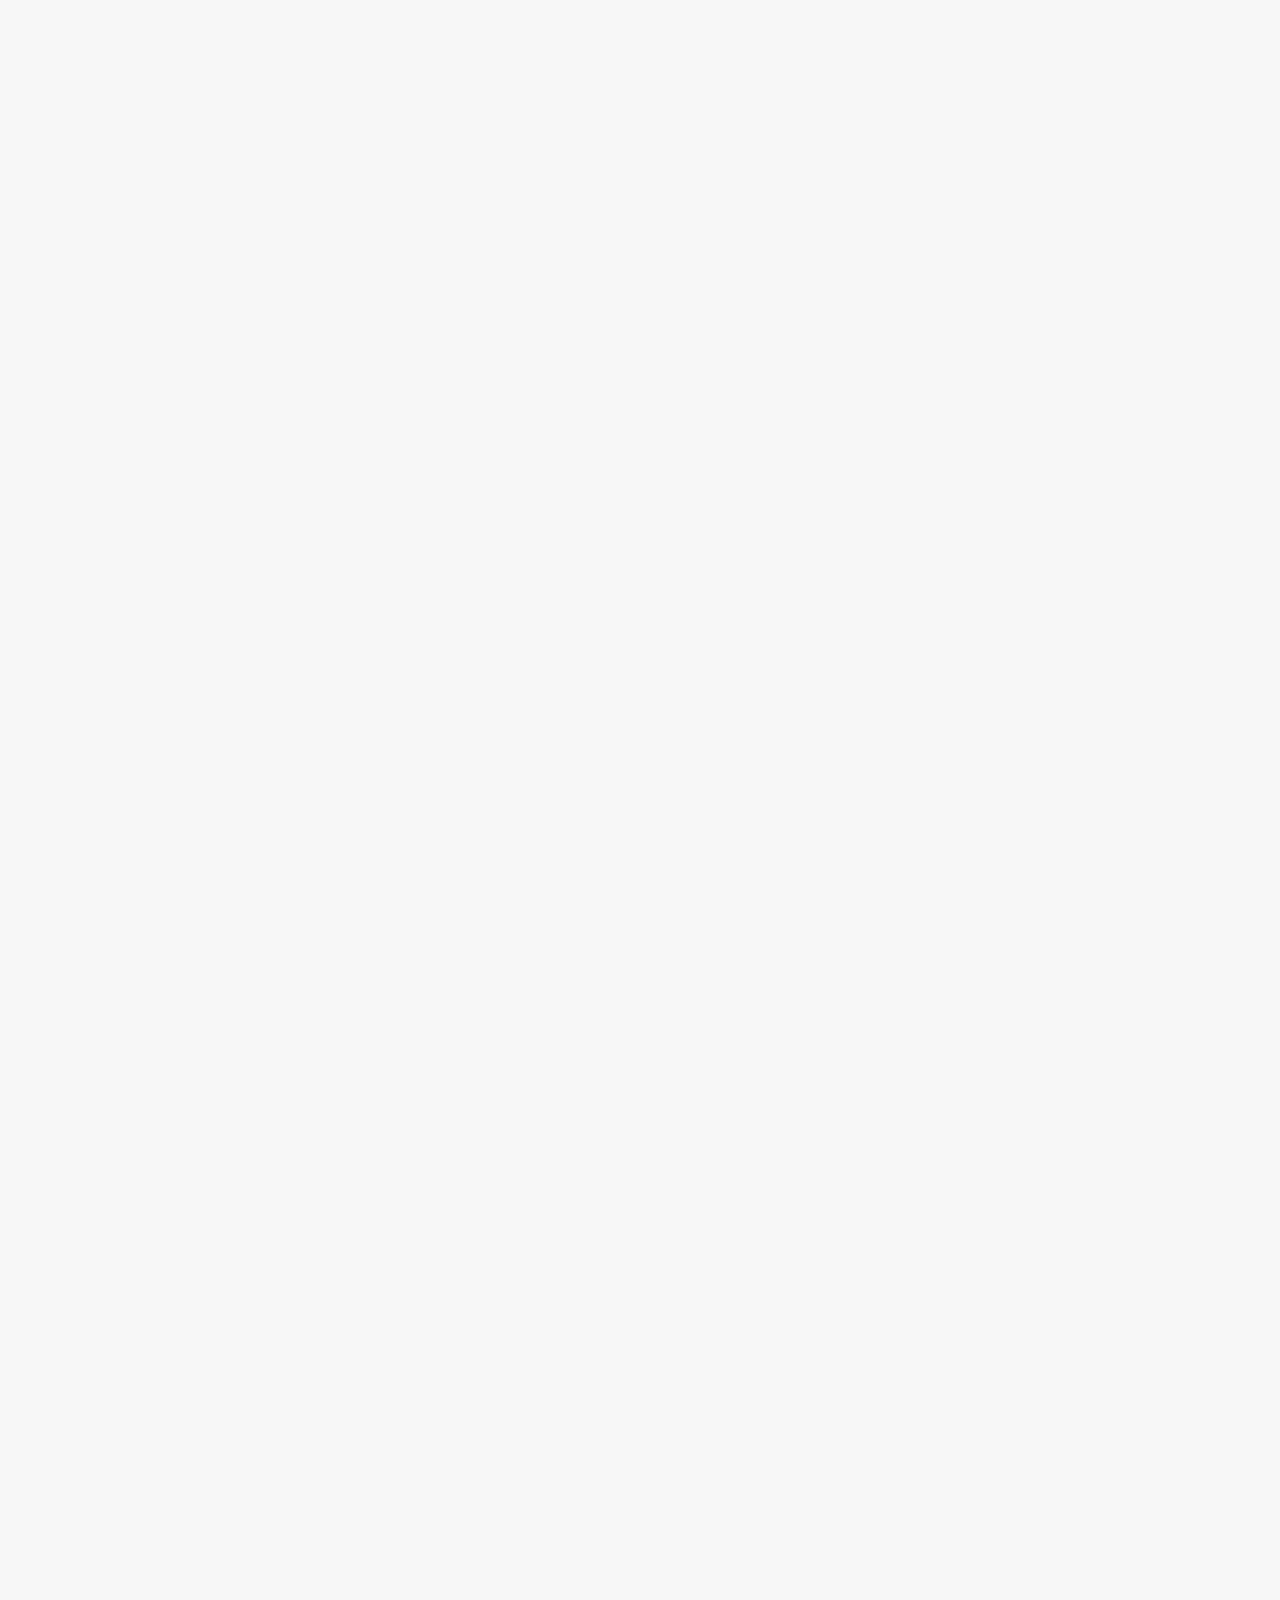
==== index.html @ 6099c0a9 "Add files via upload" ====
<!DOCTYPE html>
<!--
  Template: MONO v1.0
  Author: Haruki Tominaga
  License: https://amix-design.com/tominaga/eyan-theme/license 
  © 2025 EYAN / トミナガハルキ
-->
<html lang="ja">
<head>
    <meta charset="UTF-8">
    <meta name="viewport" content="width=device-width, initial-scale=1.0">
    <meta name="robots" content="noindex,nofollow">
    <title>Noriko Hill Portfolio</title>
    
    <script src="https://cdnjs.cloudflare.com/ajax/libs/animejs/3.2.1/anime.min.js"></script>
    
    <link href="https://fonts.googleapis.com/css2?family=Inter:wght@300;400;600&family=Noto+Sans+JP:wght@300;400;500&display=swap" rel="stylesheet">
    
    <style>
        /* =========================================
           基本カラー設定
           ここでサイト全体の色味を変更できます
           ========================================= */
        :root {
            --bg-color: #f7f7f7;       /* 背景色 */
            --text-main: #111111;      /* メインテキスト色 */
            --text-sub: #292929;       /* サブテキスト色 */
            --accent-color: #acacac;   /* 区切り線などのアクセント色 */
        }

        /* 修正箇所：スマホでの横幅はみ出し防止のためのボックスサイズ一括指定 */
        *, *::before, *::after {
            box-sizing: border-box;
        }

        body {
            font-family: 'Inter', 'Noto Sans JP', sans-serif;
            background-color: var(--bg-color);
            color: var(--text-main);
            margin: 0;
            padding: 0;
            line-height: 1.8;
            -webkit-font-smoothing: antialiased;
            overflow-x: hidden;
        }

        a {
            color: inherit;
            text-decoration: none;
            transition: color 0.3s ease;
        }
        a:hover {
            color: var(--text-sub);
        }

        /* =========================================
           レイアウト
           ========================================= */
        .container {
            max-width: 1200px;
            margin: 0 auto;
            padding: 0 2rem;
        }

        @media (min-width: 1024px) {
            .layout-wrapper {
                display: flex;
                min-height: 100vh;
            }
            .sidebar {
                width: 25%;
                position: fixed;
                top: 0;
                left: 0;
                height: 100vh;
                padding: 4rem;
                /* box-sizing: border-box; は全体設定に移動済み */
                display: flex;
                flex-direction: column;
                justify-content: space-between;
                border-right: 1px solid var(--accent-color);
                z-index: 10;
                opacity: 0; /* アニメーション初期値 */
            }
            .main-content {
                margin-left: 25%;
                width: 75%;
                padding: 4rem;
                /* box-sizing: border-box; は全体設定に移動済み */
            }
        }

        @media (max-width: 1023px) {
            .layout-wrapper {
                display: block;
            }
            .sidebar {
                position: relative;
                width: 100%;
                height: auto;
                padding: 3rem 1.5rem;
                border-bottom: 1px solid var(--accent-color);
                opacity: 0;
            }
            .main-content {
                width: 100%;
                margin: 0;
                padding: 3rem 1.5rem;
            }
            .sidebar-footer {
                margin-top: 3rem;
            }
        }

        /* =========================================
           タイポグラフィ
           ========================================= */
        .site-title {
            font-size: 2.5rem;
            font-weight: 700;
            letter-spacing: -0.05em;
            margin: 0 0 1rem 0;
            line-height: 1.1;
        }

        .site-role {
            font-size: 0.875rem;
            color: var(--text-sub);
            text-transform: uppercase;
            letter-spacing: 0.1em;
            margin-bottom: 2rem;
            display: block;
        }

        .site-bio {
            font-size: 0.75rem;
            color: #444444;
            max-width: 400px;
        }

        /* =========================================
           作品リスト
           ========================================= */
        .work-list {
  list-style: none;
  padding: 0;
  margin: 0;

  display: grid;
  grid-template-columns: repeat(3, minmax(0, 1fr));
  gap: 2rem;              /* カード間の余白（旧margin-bottom相当） */
  align-items: start;
}

        .work-item {
  margin-bottom: 0;       
  opacity: 0;
  transform: translateY(30px);
  cursor: pointer;
  outline: none;
}

        
        /* キーボード操作時のフォーカス表示 */
        .work-item:focus .work-img {
            filter: brightness(1.2);
            transform: scale(1.02);
        }

        .work-image-container {
            width: 100%;
            height: 200px;
            overflow: hidden;
            margin-bottom: 1rem;
            background-color: #222;
            position: relative;
        }

        .work-img {
            width: 100%;
            height: 100%;
            object-fit: cover;
            display: block;
            transition: transform 0.6s ease, filter 0.6s ease; 
    filter: brightness(1); 
        }

        .work-item:hover .work-img {
    transform: scale(1.03); 
    filter: brightness(0.9); 
}

        .work-info {
            display: flex;
            justify-content: space-between;
            align-items: baseline;
            border-bottom: 1px solid var(--accent-color);
            padding-bottom: 1rem;
            position: relative;
            overflow: hidden;
        }

        .work-title {
            font-size: 1rem;
            font-weight: 500;
            line-height: 130%;
        }

        .work-cat {
            font-size: 0.875rem;
            color: var(--text-sub);
        }

        /* =========================================
           モーダル
           ========================================= */
        .modal-overlay {
            position: fixed;
            top: 0;
            left: 0;
            width: 100%;
            height: 100%;
            background-color: rgba(0, 0, 0, 0.95);
            z-index: 1000;
            opacity: 0;
            visibility: hidden;
            display: flex;
            justify-content: center;
            align-items: center;
            padding: 2rem;
            /* box-sizing: border-box; は全体設定に移動済み */
        }

        .modal-content {
            width: 90vh;
            height: 90vh;
            display: flex;
            flex-direction: column;
            position: relative;
        }

        .modal-image-wrapper {
            flex: 1;
            width: 100%;
            margin: 0 auto;
            overflow: hidden;
            position: relative;
            display: flex;
            align-items: center;
            justify-content: center;
        }

       .modal-img {
  display: block;
  width: 100%;
  height: auto;   /* ← 超重要 */
  max-height: 80vh;
  object-fit: contain;
}

        .modal-details {
            margin-top: 1rem;
            color: #fff;
            opacity: 0;
            transform: translateY(20px);
        }

        .modal-title {
            font-size: 1.5rem;
            font-weight: 700;
            margin: 0;
            /* 修正箇所：改行時の行間を調整 */
            line-height: 1.2;
        }
        
        .modal-meta {
            color: var(--text-sub);
            font-size: 0.9rem;
            margin-top: 0.5rem;
        }

        .close-btn {
            position: absolute;
            top: 2rem;
            right: 2rem;
            background: none;
            border: none;
            color: #fff;
            font-size: 2rem;
            cursor: pointer;
            z-index: 1001;
            mix-blend-mode: difference;
            opacity: 0;
            transition: opacity 0.3s;
        }
        
        .close-btn:hover {
            opacity: 0.7;
        }

        .nav-list {
            list-style: none;
            padding: 0;
            margin: 0;
        }
        .nav-item {
            margin-bottom: 0.5rem;
        }
        .nav-item a {
            font-size: 0.875rem;
            color: var(--text-sub);
        }
        .nav-item a:hover {
            color: var(--text-main);
            padding-left: 5px;
        }
        /* ===== work-list: responsive columns ===== */
.work-list{
  display: grid;
  grid-template-columns: repeat(3, minmax(0, 1fr));
  gap: 2rem;
  align-items: start;
}

/* タブレット：2列 */
@media (max-width: 1023px){
  .work-list{
    grid-template-columns: repeat(2, minmax(0, 1fr));
  }
}

/* スマホ：1列 */
@media (max-width: 640px){
  .work-list{
    grid-template-columns: 1fr;
  }
}
/* ===== Work card typography & spacing ===== */
.work-item{
  /* 既存のアニメーション指定などはそのままでOK */
  margin-bottom: 0; /* gridのgapで余白管理するなら0推奨 */
}


/* タイトル */
.work-title{
  font-size: 1rem;
  line-height: 1.3;     /* 130% */
  font-weight: 600;     /* お好みで。既存のトーンに合わせて調整OK */
}

/* カテゴリ（左）＋年（右） */
.work-meta{
  display: flex;
  align-items: center;
  justify-content: space-between;
  gap: 12px;
}

/* カテゴリをタブ（ピル）っぽく */
.work-cat{
  align-items: center;
  padding: 0.2rem 0.55rem;        /* 少しだけコンパクト */
  border: 1px solid rgba(0,0,0,0.28);
  border-radius: 999px;
  font-size: 0.75rem;             /* year と同じサイズ */
  line-height: 1;
  letter-spacing: 0.02em;
  color: var(--text-sub);
  white-space: nowrap;
}


/* 年（右） */
.work-year{
  font-size: 0.75rem;
  opacity: 0.7;
  white-space: nowrap;
}
/* ===== Modal typography ===== */


.modal-title{
  margin: 0;
  font-size: 1.25rem;
  line-height: 1.3;
}

.modal-meta{
  margin: 0;
  font-size: 0.85rem;
  color: var(--text-sub);
}

.modal-desc{
  margin: 0.5rem 0 0;
  font-size: 0.95rem;
  line-height: 1.7;
  color: var(--text);
}

/* リンクボタン風（さりげなく） */
.modal-link{
  display: inline-flex;
  align-items: center;
  gap: 0.4rem;
  width: fit-content;
  font-size: 0.85rem;
  color: var(--text);
  text-decoration: none;
  border: 1px solid rgba(0,0,0,0.22);
  border-radius: 999px;
  background: rgba(0,0,0,0.03);
}

.modal-link:hover{
  border-color: rgba(0,0,0,0.35);
  background: rgba(0,0,0,0.05);
}
/* ===== Modal meta (category + year) ===== */
.modal-meta{
  display: flex;
  align-items: center;
  justify-content: space-between;
  margin: 0.5rem 0 0.75rem;
}

.modal-cat{
  display: inline-flex;
  align-items: center;
  padding: 0.2rem 0.55rem;
  border: 1px solid rgba(255, 255, 255, 0.717);
  border-radius: 999px;
  font-size: 0.75rem;
  line-height: 1;
  letter-spacing: 0.02em;
  color: rgb(255, 255, 255);
  background: rgba(148, 148, 148, 0.03);
}

.modal-year{
  font-size: 0.75rem;
  opacity: 0.7;
    color: rgb(255, 255, 255);
  white-space: nowrap;
}
/* modal-details が flex なので、ピルが横に伸びないようにする */
.modal-cat{
  align-self: flex-start;  /* ←これが本命 */
  width: fit-content;      /* 念のため */
}
/* モーダル全体：画面内に収めて中でスクロール */
.modal-content{
  max-height: 90vh;
  height: auto;
  overflow-y: auto;
  -webkit-overflow-scrolling: touch;
}

/* 画像：トリミングしない（contain）＋高さ上限 */
.modal-image-wrapper{
  width: 100%;
  overflow: visible; /* hiddenにしない */
}

.modal-img{
  display: block;
  width: 100%;
  height: auto;
  max-height: 70vh;
  object-fit: contain;
}

/* スマホ時：画像の上限を下げてテキストが見えるようにする */
@media (max-width: 640px){
  .modal-content{
    max-height: 92vh; /* 少し余裕 */
  }

  .modal-img{
    max-height: 45vh; /* ←ここが効く：画像が大きすぎて文章が押し出されるのを防ぐ */
  }

  .modal-details{
    padding-top: 1rem; /* 画像との間隔を一定に */
  }
}

    </style>
</head>
<body>

<div class="layout-wrapper">
    <aside class="sidebar">
        <div class="sidebar-header">
            <span id="user-role" class="site-role"></span>
            <h1 id="user-name" class="site-title"></h1>
            <p id="user-bio" class="site-bio"></p>
        </div>
        
        <div class="sidebar-footer">
            <ul id="link-list" class="nav-list"></ul>
            <p style="font-size: 0.75rem; color: #444; margin-top: 2rem;">
                &copy; <span id="year"></span> <span id="site-credit"></span>
            </p>
        </div>
    </aside>

    <main class="main-content">
        <ul id="work-list" class="work-list"></ul>
    </main>
</div>

<div class="modal-overlay" id="modal">
  <button class="close-btn" id="modal-close" aria-label="閉じる">×</button>

  <div class="modal-content">
    <div class="modal-image-wrapper">
      <img src="" alt="" class="modal-img" id="modal-img">
    </div>

    <div class="modal-details">
      <p class="modal-year" id="modal-year"></p>
      <h2 class="modal-title" id="modal-title"></h2>
      <p class="modal-cat" id="modal-category"></p>
      <p class="modal-desc" id="modal-desc"></p>

      <a class="modal-link" id="modal-link" href="#" target="_blank" rel="noopener noreferrer">
        Visit site →
      </a>
    </div>
  </div>
</div>


    </div>
</div>

<script>
    /* =================================================================
       【設定エリア】
       ここでポートフォリオの表示内容を変更します。
       ================================================================= */
    const monoConfig = {
        // お名前（改行したい場所に <br> を入れてください）
        name: "NORIKO<br>HILL",
        
        // 肩書き
        role: "Web Designer / Graphic Designer",
        
        // 自己紹介文（\n で改行されます）
        bio: "漫画・小説を軸としたエンタメ領域において、Web・アプリ・グラフィックを横断したデザインを展開。文脈や情緒的なニュアンスを深く解釈し、クライアントの理想を論理的かつ感性豊かなデザインへと昇華させることを得意としています。",

        // 作品リスト（手動設定分）
        // ここに定義されているものは優先して表示されます。
        // imageFileは "image" フォルダ内のファイル名を指定してください
        works: [
  {
    year: 2025,
    title: "「自称悪役令嬢な婚約者の観察記録。」原作公式サイト",
    category: "Web",
    text: "アニメ原作特設サイトのページデザインおよびKVアニメーションの制作を担当。\nAfter Effectsを用いたアニメーション制作と、CSSアニメーションの指示出しを行いました。\n使用ツール：Adobe XD / After Effects",
    link: "https://www.alphapolis.co.jp/media/jisho-akuyaku",
    imageFile: "image1.jpg"
  },

  /* ↓2作品目*/
  {
  year: 2024,
  title: "「最後にひとつだけおねがいしてもよろしいでしょうか」原作公式サイト",
  category: "Web",
  text: "アニメ原作特設サイトのページデザインおよびKVアニメーションのイメージ制作を担当。\nCSSアニメーションの指示出しを行いました。\n使用ツール：Adobe XD",
  link: "https://www.alphapolis.co.jp/media/saihito",
  imageFile: "image2.jpg"
},
/* ↓3作品目*/
  {
  year: 2024,
  title: "「最推しの義兄を愛でるため、長生きします！」原作公式サイト",
  category: "Web",
  text: "アニメ原作特設サイトのページデザインを担当。\nCSSアニメーションの指示出しを行いました。\n使用ツール：Adobe XD",
  link: "https://www.alphapolis.co.jp/media/saioshi",
  imageFile: "image3.jpg"
},
 /* ↓4作品目*/
  {
  year: 2025,
  title: "「素材採取家の異世界旅行記」原作公式サイト",
  category: "Web",
  text: "アニメ原作特設サイトのページデザインを担当。\nCSSアニメーションの指示出しを行いました。\n使用ツール：Adobe XD",
  link: "https://www.alphapolis.co.jp/media/sozaisaishu",
  imageFile: "image4.jpg"
},
 /* ↓5作品目*/
  {
  year: 2023,
  title: "ノーチェ レーベルサイト",
  category: "Web",
  text: "女性向けレーベルサイトのリニューアルデザインを担当。\n世界観やターゲットに合わせた情報設計とビジュアルの整理を行いました。\n使用ツール：Adobe XD",
  link: "https://noche.alphapolis.co.jp/",
  imageFile: "image5.jpg"
},
 /* ↓6作品目*/
  {
  year: 2022,
  title: "アルファポリス きずな文庫 レーベルサイト",
  category: "Web",
  text: "子供向け書籍レーベルサイトの新規立ち上げにおけるデザインを担当。\nレーベルの世界観やターゲットに配慮した情報設計とビジュアル設計を行いました。\n使用ツール：Adobe XD",
  link: "https://kizuna.alphapolis.co.jp/",
  imageFile: "image6.jpg"
},
 /* ↓7作品目*/
  {
  year: 2024,
  title: "「勘違いの工房主」原作公式サイト",
  category: "Web",
  text: "アニメ原作特設サイトのページデザインを担当。\nCSSアニメーションの指示出しを行いました。\n使用ツール：Adobe XD",
  link: "https://www.alphapolis.co.jp/media/kanchigai",
  imageFile: "image7.jpg"
},
 /* ↓8作品目*/
  {
  year: 2025,
  title: "「転生王子はダラけたい」小説原作サイト",
  category: "Web",
  text: "小説原作特設サイトのページデザインを担当。\nCSSアニメーションの指示出しを行いました。\n使用ツール：Adobe XD",
  link: "https://www.alphapolis.co.jp/media/daraketai",
  imageFile: "image8.jpg"
},
 /* ↓9作品目*/
  {
  year: 2020,
  title: "「月が導く異世界道中」原作公式サイト",
  category: "Web",
  text: "アニメ原作特設サイトのページデザインを担当。\n使用ツール：Photoshop",
  link: "https://www.tsukimichi-alphapolis.com/",
  imageFile: "image9.jpg"
},
 /* ↓10作品目*/
  {
  year: 2021,
  title: "ALPHA MANGA 公式サイト",
  category: "Web",
  text: "英語圏向け漫画アプリ「Alpha Manga」の公式サイトデザインを担当。\n英語ユーザーにとって直感的で分かりやすいUI設計を行いました。\n使用ツール：Adobe XD",
  link: "https://www.alpha-manga.com/",
  imageFile: "image10.jpg"
},
 /* ↓11作品目*/
  {
  year: 2024,
  title: "小説検索アシスタント β",
  category: "Web",
  text: "アルファポリス公式サイトにおけるAI検索アシスタント機能追加のデザインを担当。\nAI機能を初めて使うユーザーでも直感的に操作できるよう、導線や画面構成を整理し、既存サイトとの親和性を意識したUI設計を行いました。\n使用ツール：Adobe XD",
  link: "https://www.alphapolis.co.jp/novel/search_assistant",
  imageFile: "image11.jpg"
},
 {
  year: 2025,
  title: "投稿アプリ 小説AI校正",
  category: "App",
  text: "小説投稿アプリにおけるAI校正機能追加に伴い、UI/UXデザインを担当。\n既存ユーザーの操作フローを崩さないよう配慮しながら、快適で分かりやすい導線設計を行いました。\n使用ツール：Figma",
  link: "https://www.alphapolis.co.jp/pages/topic_20251223",
  imageFile: "image12.jpg"
},
 /* ↓13作品目*/
  {
  year: 2019,
  title: "絵本ひろばアプリ",
  category: "App",
  text: "子供向け無料絵本アプリ（iOS / Android）のUI/UXデザインを担当。\nスマートフォン・タブレット両対応とし、子供でも迷わず操作できる直感的なUI設計を行いました。\n現在も継続的な改善・改修を担当しています。\n使用ツール：Adobe XD",
  link: "https://apps.apple.com/jp/app/id1471588949",
  imageFile: "image13.jpg"
},
 /* ↓14作品目*/
  {
  year: 2017,
  title: "絵本ひろば 公式サイト",
  category: "Web",
  text: "Web制作｜ビジュアル・進行管理\n\nWeb制作において、初期ラフ作成から進行管理、デザインチェックまでを担当。\nあわせてキャラクターイラストの制作も行い、サービス全体の世界観づくりに貢献しました。\n使用ツール：Adobe XD / Illustrator / Photoshop",
  link: "https://ehon.alphapolis.co.jp/?from=alphapolis",
  imageFile: "image14.jpg"
},
 /* ↓15作品目*/
  {
  year: 2025,
  title: "漫画家大募集 B1ポスター",
  category: "Print",
  text: "イベント告知用B1ポスター\n\n新規ユーザー獲得を目的としたイベント告知用B1ポスターのデザインを担当。\n印刷用の入稿完全データ作成まで対応しました。\n使用ツール：Illustrator / Photoshop",
  link: "",
  imageFile: "image15.jpg"
},
 /* ↓16作品目*/
  {
  year: 2006,
  title: "NARUTO シールボックス パッケージデザイン",
  category: "Goods",
  text: "クライアント：株式会社ムービック\n\n有り型を使用したパッケージ・商品デザインを担当。\nジャンプフェスタにて販売された『NARUTO』シールボックスのデザインを制作しました。\nナルト／サスケの2種類を展開し、キャラクター性を活かしたビジュアル設計を行っています。",
  link: "",
  imageFile: "image16.jpg"
},
 /* ↓17作品目*/
  {
  year: 2006,
  title: "NARUTO クリアクリップ 台紙デザイン",
  category: "Goods",
  text: "クライアント：株式会社ムービック\n\n『NARUTO』クリアクリップ（4種）の台紙デザインおよび抜き型作成を担当。\n漫画『NARUTO』に登場する各キャラクターのイメージに合わせて台紙デザインを行いました。",
  link: "",
  imageFile: "image17.jpg"
},
 /* ↓18作品目*/
  {
  year: 2006,
  title: "BLEACH チョコクランチBOX パッケージデザイン",
  category: "Goods",
  text: "クライアント：株式会社ムービック\n\n有り型を使用したパッケージデザインを担当。\nジャンプフェスタにて販売された『BLEACH』チョコクランチBOXのデザインを制作しました。\nSDキャラクターを用い、女の子向けの可愛らしくPOPなテイストで仕上げています。",
  link: "",
  imageFile: "image18.jpg"
},
 /* ↓19作品目*/
  {
  year: 2006,
  title: "アフタヌーン40周年記念 グッズデザイン",
  category: "Goods",
  text: "クライアント：株式会社ムービック\n\nアフタヌーン40周年記念企画におけるグッズデザインを担当。\n下敷き、ストラップ、Tシャツなど、連載漫画をモチーフにした各種記念グッズのデザインを制作しました。",
  link: "",
  imageFile: "image19.jpg"
},
 /* ↓20作品目*/
  {
  year: 2025,
  title: "フルグラフィックジップアップパーカー",
  category: "Goods",
  text: "キャラクターをイメージしたフルグラフィックのパーカーデザイン\n\nデザインから型紙への展開まで完全入稿データの作成\n使用ツール：Illustrator",
  link: "",
  imageFile: "image20.jpg"
},
  // …同様に image20 まで続ける
],

        
        // サイドバーのリンク設定
        links: [],

        // フッターのクレジット
        credit: "NORIKO HILL"
    };

    // 表示する作品の最大数（この数まで imageX.jpg を自動で探します）
    const MAX_DISPLAY_COUNT = 20;


    /* =================================================================
       【システム処理エリア】
       ここから下はプログラムの動作に関わる部分です。
       カスタマイズ不要の場合は変更しないでください。
       ================================================================= */

    document.addEventListener('DOMContentLoaded', () => {
        // --- 1. コンテンツ生成 ---
        document.getElementById('user-name').innerHTML = monoConfig.name; // brタグ許可のためinnerHTML
        document.getElementById('user-role').textContent = monoConfig.role;
        document.getElementById('user-bio').innerHTML = monoConfig.bio.replace(/\n/g, '<br>');
        document.getElementById('year').textContent = new Date().getFullYear();
        document.getElementById('site-credit').textContent = monoConfig.credit;

        const linkList = document.getElementById('link-list');
        monoConfig.links.forEach(link => {
            const li = document.createElement('li');
            li.className = 'nav-item';
            li.innerHTML = `<a href="${link.url}" target="_blank" rel="noopener noreferrer">→ ${link.label}</a>`;
            linkList.appendChild(li);
        });

        // --- 自動リスト生成ロジック ---
        const workList = document.getElementById('work-list');
        const allWorks = [];

        // 1からMAX_DISPLAY_COUNTまでループ
        for (let i = 1; i <= MAX_DISPLAY_COUNT; i++) {
            // monoConfig.works配列のインデックス（0始まり）に対応するものがあるか確認
            const definedWork = monoConfig.works[i - 1];

            if (definedWork) {
                // 手動定義があればそれを使う
                allWorks.push(definedWork);
            } else {
                // 定義がなければ自動生成設定を使う (image7.jpg, image8.jpg...)
                allWorks.push({
                    title: `Art Work ${i}`, // デフォルトタイトル
                    category: "Portfolio",  // デフォルトカテゴリ
                    imageFile: `image${i}.jpg`, // 連番ファイル名
                    isAuto: true
                });
            }
        }

        allWorks.forEach((work, index) => {
            const li = document.createElement('li');
            li.className = 'work-item';
            li.dataset.index = index;
            li.setAttribute('tabindex', '0');
            li.setAttribute('role', 'button');
            li.setAttribute('aria-label', `${work.title}の詳細を見る`);

            const src = `image/${work.imageFile}`;

            // 画像読み込みエラー時（ファイルが存在しない時）に親要素ごと非表示にする処理を追加
            // style="display:none" は onerror で即座に消すため
            li.innerHTML = `
  <div class="work-image-container">
    <img src="${src}" class="work-img" alt="${work.title}">
  </div>

  <div class="work-text">
    <h3 class="work-title">${work.title}</h3>

    <div class="work-meta">
      <span class="work-cat">${work.category}</span>
      <span class="work-year">${work.year ?? ""}</span>
    </div>
  </div>
`;

            
            // クリックイベント
            li.addEventListener('click', (e) => openModal(index, e.currentTarget));
            
            // エンターキー操作
            li.addEventListener('keydown', (e) => {
                if(e.key === 'Enter' || e.key === ' ') {
                    e.preventDefault();
                    openModal(index, e.currentTarget);
                }
            });

            workList.appendChild(li);
        });

        // --- 2. アニメーション設定 (Anime.js) ---

        // サイドバーのフェードイン
        anime({
            targets: '.sidebar',
            translateX: [-30, 0],
            opacity: [0, 1],
            easing: 'easeOutExpo',
            duration: 1500,
            delay: 200
        });

        // スクロール連動アニメーション
        const observerOptions = {
            root: null,
            rootMargin: '0px 0px -10% 0px',
            threshold: 0
        };

        const observer = new IntersectionObserver((entries, obs) => {
            entries.forEach(entry => {
                if (entry.isIntersecting) {
                    // 画像がない(onerrorで消えた)要素はターゲットにしない
                    if (entry.target.parentElement) { 
                        anime({
                            targets: entry.target,
                            opacity: [0, 1],
                            translateY: [30, 0],
                            easing: 'easeOutCubic',
                            duration: 800
                        });
                        obs.unobserve(entry.target);
                    }
                }
            });
        }, observerOptions);

        // 少し遅延させてから監視を開始（DOM追加とonerror処理の競合回避）
        setTimeout(() => {
            document.querySelectorAll('.work-item').forEach(item => {
                observer.observe(item);
            });
        }, 100);

        // --- 3. モーダル制御 ---
        const modal = document.getElementById('modal');
        const modalImg = document.getElementById('modal-img');
        const modalTitle = document.getElementById('modal-title');
        const modalCat = document.getElementById('modal-category');
        const closeBtn = document.getElementById('modal-close');
        const modalDesc = document.getElementById('modal-desc');
        const modalLink = document.getElementById('modal-link');
        const modalYear = document.getElementById('modal-year');


        function openModal(index, targetElement) {
            const work = allWorks[index]; // allWorksを参照するように変更
            const src = `image/${work.imageFile}`;
            
            modalImg.src = src;
            modalImg.alt = work.title;
            modalTitle.textContent = work.title;
modalCat.textContent = work.category || "";
modalYear.textContent = work.year ? String(work.year) : "";


            
            // 説明文（\n を <br> に変換）
            modalDesc.innerHTML = (work.text || "").replace(/\n/g, "<br>");

            // リンク（空なら非表示）
            if (work.link && work.link.trim() !== "") {
              modalLink.href = work.link;
             modalLink.style.display = "inline-flex";
            } else {
              modalLink.style.display = "none";
            }


            // クリック時のバウンドエフェクト
            anime({
                targets: targetElement,
                scale: [1, 0.95, 1],
                duration: 300,
                easing: 'easeInOutQuad',
                complete: () => {
                    modal.style.visibility = 'visible';
                    closeBtn.focus(); 

                    const tl = anime.timeline({
                        easing: 'easeOutExpo',
                        // durationは個別に設定するため削除、またはデフォルトとして利用
                    });

                    // 修正箇所：モーダルアニメーションのテンポ調整
                    tl
                    .add({
                        targets: modal,
                        opacity: [0, 1],
                        duration: 300, // 背景の出現を少し早く
                        easing: 'linear'
                    })
                    .add({
                        targets: modalImg,
                        opacity: [0, 1],
                        scale: [1.1, 1],
                        duration: 600, // 画像出現時間
                        offset: '-=150' // 背景と少し被らせる
                    })
                    .add({
                        targets: '.modal-details',
                        opacity: [0, 1],
                        translateY: [30, 0],
                        duration: 500, // テキスト出現時間
                        offset: '-=500' // 画像出現開始の直後からテキストも出し始める（スナッピーにする）
                    })
                    .add({
                        targets: closeBtn,
                        opacity: [0, 1],
                        duration: 400,
                        offset: '-=400'
                    });
                }
            });
        }

        function closeModal() {
            anime({
                targets: modal,
                opacity: 0,
                duration: 300,
                easing: 'easeInQuad',
                complete: () => {
                    modal.style.visibility = 'hidden';
                    modalImg.src = '';
                    anime.set(modalImg, { opacity: 0, scale: 1.1 });
                    anime.set('.modal-details', { opacity: 0, translateY: 30 });
                    anime.set(closeBtn, { opacity: 0 });
                }
            });
        }

        closeBtn.addEventListener('click', closeModal);
        modal.addEventListener('click', (e) => {
            if (e.target === modal) closeModal();
        });
        document.addEventListener('keydown', (e) => {
            if (e.key === 'Escape' && modal.style.visibility === 'visible') {
                closeModal();
            }
        });
    });
</script>
</body>
</html>
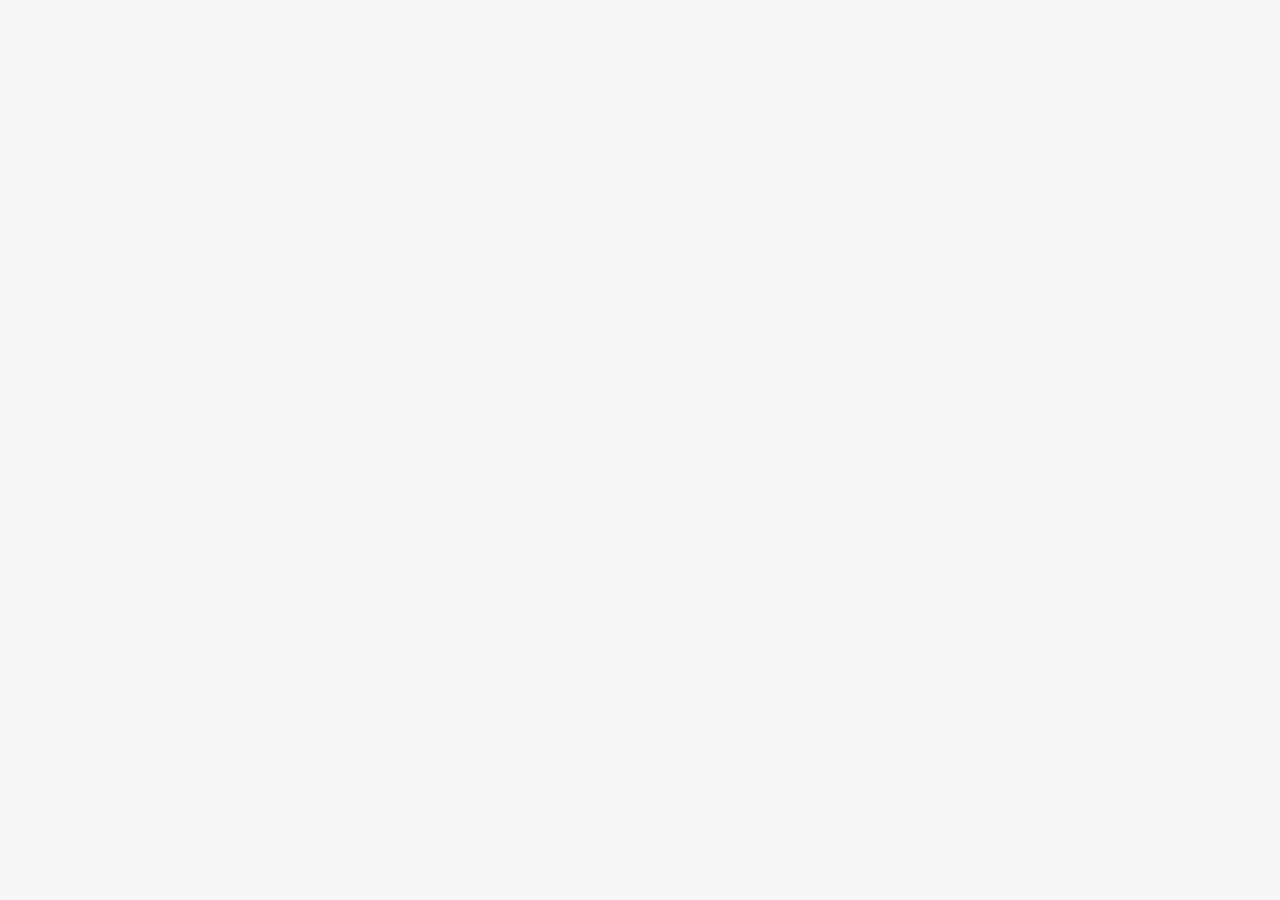
==== commit 4fea5c50: "Add files via upload" ====
--- a/index.html
+++ b/index.html
@@ -1,10 +1,4 @@
 <!DOCTYPE html>
-<!--
-  Template: MONO v1.0
-  Author: Haruki Tominaga
-  License: https://amix-design.com/tominaga/eyan-theme/license 
-  © 2025 EYAN / トミナガハルキ
--->
 <html lang="ja">
 <head>
     <meta charset="UTF-8">
@@ -106,6 +100,7 @@
                 width: 100%;
                 margin: 0;
                 padding: 3rem 1.5rem;
+                padding-top: 30px;
             }
             .sidebar-footer {
                 margin-top: 3rem;
@@ -232,8 +227,8 @@
         }
 
         .modal-content {
-            width: 90vh;
-            height: 90vh;
+            width: 80vh;
+            height: 80vh;
             display: flex;
             flex-direction: column;
             position: relative;
@@ -250,13 +245,16 @@
             justify-content: center;
         }
 
-       .modal-img {
+       .modal-img{
   display: block;
-  width: 100%;
-  height: auto;   /* ← 超重要 */
-  max-height: 80vh;
+  width: auto;        /* ←100%をやめる */
+  max-width: 100%;    /* 画面が狭い時は縮む */
+  height: auto;
+  max-height: 50vh;
   object-fit: contain;
-}
+  margin: 0 auto;     /* 中央寄せ */
+}
+
 
         .modal-details {
             margin-top: 1rem;
@@ -337,7 +335,6 @@
 }
 /* ===== Work card typography & spacing ===== */
 .work-item{
-  /* 既存のアニメーション指定などはそのままでOK */
   margin-bottom: 0; /* gridのgapで余白管理するなら0推奨 */
 }
 
@@ -346,7 +343,7 @@
 .work-title{
   font-size: 1rem;
   line-height: 1.3;     /* 130% */
-  font-weight: 600;     /* お好みで。既存のトーンに合わせて調整OK */
+  font-weight: 600;     
 }
 
 /* カテゴリ（左）＋年（右） */
@@ -357,13 +354,13 @@
   gap: 12px;
 }
 
-/* カテゴリをタブ（ピル）っぽく */
+/* カテゴリをタブっぽく */
 .work-cat{
   align-items: center;
-  padding: 0.2rem 0.55rem;        /* 少しだけコンパクト */
+  padding: 0.2rem 0.55rem;       
   border: 1px solid rgba(0,0,0,0.28);
   border-radius: 999px;
-  font-size: 0.75rem;             /* year と同じサイズ */
+  font-size: 0.75rem;             
   line-height: 1;
   letter-spacing: 0.02em;
   color: var(--text-sub);
@@ -399,7 +396,7 @@
   color: var(--text);
 }
 
-/* リンクボタン風（さりげなく） */
+/* リンクボタン */
 .modal-link{
   display: inline-flex;
   align-items: center;
@@ -446,45 +443,216 @@
 }
 /* modal-details が flex なので、ピルが横に伸びないようにする */
 .modal-cat{
-  align-self: flex-start;  /* ←これが本命 */
-  width: fit-content;      /* 念のため */
-}
-/* モーダル全体：画面内に収めて中でスクロール */
-.modal-content{
-  max-height: 90vh;
-  height: auto;
-  overflow-y: auto;
-  -webkit-overflow-scrolling: touch;
-}
-
-/* 画像：トリミングしない（contain）＋高さ上限 */
+  align-self: flex-start;  
+  width: fit-content;     
+}
+
+
 .modal-image-wrapper{
   width: 100%;
-  overflow: visible; /* hiddenにしない */
-}
-
-.modal-img{
-  display: block;
-  width: 100%;
-  height: auto;
-  max-height: 70vh;
-  object-fit: contain;
-}
+  overflow: visible; 
+}
+
 
 /* スマホ時：画像の上限を下げてテキストが見えるようにする */
 @media (max-width: 640px){
   .modal-content{
-    max-height: 92vh; /* 少し余裕 */
+    max-height: 92vh; 
   }
 
   .modal-img{
-    max-height: 45vh; /* ←ここが効く：画像が大きすぎて文章が押し出されるのを防ぐ */
+    max-height: 45vh; 
   }
 
   .modal-details{
     padding-top: 1rem; /* 画像との間隔を一定に */
   }
 }
+
+/* =========================================
+   Profile page (main content only)
+   ========================================= */
+
+
+.profile-hero{
+  margin-bottom: 2rem;
+  padding-bottom: 1.5rem;
+  border-bottom: 1px solid var(--accent-color);
+}
+
+.profile-title{
+  font-size: 0.875rem;
+  letter-spacing: 0.12em;
+  text-transform: uppercase;
+  color: var(--text-sub);
+  margin: 0 0 0.75rem;
+}
+
+.profile-lead{
+  font-size: 1rem;
+  font-weight: 600;
+  line-height: 1.4;
+  margin: 0;
+}
+
+.profile-section{
+  margin-top: 2.25rem;
+}
+
+.profile-h{
+  font-size: 0.95rem;
+  letter-spacing: 0.08em;
+  text-transform: uppercase;
+  margin: 0 0 0.75rem;
+}
+
+.profile-text,
+.profile-section p{
+  margin: 0;
+  color: var(--text-main);
+}
+
+.profile-list{
+  margin: 0;
+  padding-left: 1.1rem;
+}
+
+.profile-list li{
+  margin: 0.35rem 0;
+  color: var(--text-main);
+}
+
+.skill-block{
+  padding: 1rem 0;
+  border-top: 1px solid rgba(0,0,0,0.08);
+}
+
+.skill-block:first-of-type{
+  border-top: none;
+  padding-top: 0;
+}
+
+.skill-label{
+  font-size: 0.8rem;
+  color: var(--text-sub);
+  margin: 0 0 0.25rem;
+}
+
+.skill-items{
+  margin: 0;
+}
+
+.profile-btn{
+  display: inline-flex;
+  align-items: center;
+  gap: 0.4rem;
+  padding: 0.7rem 1rem;
+  border: 1px solid rgba(0,0,0,0.22);
+  border-radius: 999px;
+  background: rgba(0,0,0,0.03);
+  font-size: 0.9rem;
+}
+
+.profile-btn:hover{
+  border-color: rgba(0,0,0,0.35);
+  background: rgba(0,0,0,0.05);
+}
+/* index main fade-in initial state */
+.profile-page {
+  opacity: 0;
+  transform: translateY(30px);
+  color: #191919;
+}
+/* ===== index compact layout ===== */
+.profile-hero{
+  margin-bottom: 1rem;
+  padding-bottom: 1rem;
+}
+
+
+.profile-section{ margin-top: 1.2rem; } /* 旧設定を圧縮 */
+
+.profile-compact{
+  margin-top: 0.75rem;
+}
+
+.profile-copy{
+  margin: 0 0 0.9rem;
+  font-size: 0.875rem;
+  line-height: 1.65;
+}
+
+.profile-meta{
+  display: grid;
+  padding-top: 0.9rem;
+}
+
+.meta-row{
+  display: grid;
+  grid-template-columns: 90px 1fr;
+  align-items: baseline;
+}
+
+.meta-k{
+  font-size: 0.75rem;
+  letter-spacing: 0.08em;
+  text-transform: uppercase;
+  color: var(--text-sub);
+}
+
+.meta-v{
+  font-size: 0.75rem;
+}
+
+.featured-works{
+  margin-top: 4rem;
+}
+
+.featured-head{
+  display: flex;
+  align-items: baseline;
+  justify-content: space-between;
+  margin-bottom: 0.8rem;
+  padding-top: 0.4rem;
+}
+
+.featured-link{
+  font-size: 0.85rem;
+  color: var(--text-sub);
+}
+
+
+
+/* ファーストビュー収まり調整（PC） */
+@media (min-width: 1024px){
+  .main-content{
+    padding-top: 3.2rem; /* 4rem→少し圧縮。必要なら 3rem までOK */
+    padding-bottom: 3.2rem;
+  }
+}
+/* Featured card meta (category + year) */
+.work-info{
+  display: block;           /* ← 横並び事故を止める */
+}
+
+.work-meta{
+  display: flex;            /* ← カテゴリと年はここで横並び */
+  align-items: center;
+  justify-content: space-between;
+  margin-top: 0.6rem;
+}
+
+.work-year{
+  font-size: 0.75rem;
+  opacity: 0.7;
+  white-space: nowrap;
+}
+
+/* FEATURED のカード下線を消す（犯人は .work-info の border-bottom） */
+.featured-works .work-info{
+  border-bottom: none;
+}
+
 
     </style>
 </head>
@@ -507,8 +675,62 @@
     </aside>
 
     <main class="main-content">
-        <ul id="work-list" class="work-list"></ul>
-    </main>
+  <div class="fadein-up" id="profile-anim">
+
+    <section class="profile-page" id="profile">
+      <header class="profile-hero">
+        <h2 class="profile-title">PROFILE</h2>
+        <p class="profile-lead">Wdbデザイナー／グラフィックデザイナー</p>
+      </header>
+
+      <div class="profile-compact">
+        <p class="profile-copy">
+          実務経験23年。<br>
+          女子美術大学短期大学部造形科情報デザイン専攻卒業後、2003年よりデザイナーとして活動開始。<br>
+          文脈や情緒のニュアンスを深く解釈し、理想と要件を論理性と感性の両立したデザインへ落とし込むのを得意とする。<br>
+          現在は漫画・小説を軸としたエンタメ領域で、Web / アプリ / グラフィックを横断して担当。
+        </p>
+
+        <div class="profile-meta">
+          <div class="meta-row">
+            <span class="meta-k">Journey</span>
+            <span class="meta-v">株式会社アルファポリス（2016–現在） / 有限会社LIPS / 株式会社ベストプランニング / フリーランス他</span>
+          </div>
+          <div class="meta-row">
+            <span class="meta-k">Strength</span>
+            <span class="meta-v">トレンド・要件を踏まえたビジュアル提案、グラフィックとWebを横断した一貫性のあるデザイン、フロントエンド知識</span>
+          </div>
+          <div class="meta-row">
+            <span class="meta-k">Tools</span>
+            <span class="meta-v">XD（11年） / Figma（2年） / Illustrator（22年） / Photoshop（22年） / Affter Effects（2年） / Zepplin（7年）</span>
+          </div>
+          <div class="meta-row">
+            <span class="meta-k">Lang</span>
+            <span class="meta-v">EN：日常〜ビジネス初級（英検2級）</span>
+          </div>
+          <div class="meta-row">
+            <span class="meta-k">Hobbys</span>
+            <span class="meta-v">漫画・アニメ／かぎ針／アクセサリー制作／グッズ制作</span>
+          </div>
+        </div>
+      </div>
+       <section class="featured-works" id="featured">
+      <div class="featured-head">
+        <h2 class="profile-title">FEATURED</h2>
+        <a class="featured-link" href="works.html">View All works →</a>
+      </div>
+
+      <!-- 代表作3件をここに出す（worksと同じカード） -->
+      <ul id="featured-work-list" class="work-list"></ul>
+    </section>
+    </section>
+
+   
+
+  </div>
+</main>
+
+
 </div>
 
 <div class="modal-overlay" id="modal">
@@ -533,8 +755,6 @@
 </div>
 
 
-    </div>
-</div>
 
 <script>
     /* =================================================================
@@ -739,7 +959,11 @@
 
         
         // サイドバーのリンク設定
-        links: [],
+        links: [
+  { label: "Profile", url: "index.html" },
+  { label: "Works", url: "works.html" }
+],
+
 
         // フッターのクレジット
         credit: "NORIKO HILL"
@@ -767,76 +991,50 @@
         monoConfig.links.forEach(link => {
             const li = document.createElement('li');
             li.className = 'nav-item';
-            li.innerHTML = `<a href="${link.url}" target="_blank" rel="noopener noreferrer">→ ${link.label}</a>`;
+            li.innerHTML = `<a href="${link.url}">→ ${link.label}</a>`;
             linkList.appendChild(li);
+
         });
-
-        // --- 自動リスト生成ロジック ---
-        const workList = document.getElementById('work-list');
-        const allWorks = [];
-
-        // 1からMAX_DISPLAY_COUNTまでループ
-        for (let i = 1; i <= MAX_DISPLAY_COUNT; i++) {
-            // monoConfig.works配列のインデックス（0始まり）に対応するものがあるか確認
-            const definedWork = monoConfig.works[i - 1];
-
-            if (definedWork) {
-                // 手動定義があればそれを使う
-                allWorks.push(definedWork);
-            } else {
-                // 定義がなければ自動生成設定を使う (image7.jpg, image8.jpg...)
-                allWorks.push({
-                    title: `Art Work ${i}`, // デフォルトタイトル
-                    category: "Portfolio",  // デフォルトカテゴリ
-                    imageFile: `image${i}.jpg`, // 連番ファイル名
-                    isAuto: true
-                });
-            }
-        }
-
-        allWorks.forEach((work, index) => {
-            const li = document.createElement('li');
-            li.className = 'work-item';
-            li.dataset.index = index;
-            li.setAttribute('tabindex', '0');
-            li.setAttribute('role', 'button');
-            li.setAttribute('aria-label', `${work.title}の詳細を見る`);
-
-            const src = `image/${work.imageFile}`;
-
-            // 画像読み込みエラー時（ファイルが存在しない時）に親要素ごと非表示にする処理を追加
-            // style="display:none" は onerror で即座に消すため
-            li.innerHTML = `
-  <div class="work-image-container">
-    <img src="${src}" class="work-img" alt="${work.title}">
-  </div>
-
-  <div class="work-text">
-    <h3 class="work-title">${work.title}</h3>
-
-    <div class="work-meta">
-      <span class="work-cat">${work.category}</span>
-      <span class="work-year">${work.year ?? ""}</span>
+        // --- Featured works（3件）をカード生成 ---
+const featuredListEl = document.getElementById('featured-work-list');
+
+// 代表作：先頭3件（必要なら後述の「固定指定」方式に変更OK）
+const featuredWorks = (monoConfig.works || []).slice(0, 3);
+
+featuredWorks.forEach((work, index) => {
+  const li = document.createElement('li');
+  li.className = 'work-item';
+  li.tabIndex = 0;
+
+  li.innerHTML = `
+    <div class="work-image-container">
+      <img class="work-img" src="image/${work.imageFile}" alt="${work.title}">
     </div>
-  </div>
-`;
-
-            
-            // クリックイベント
-            li.addEventListener('click', (e) => openModal(index, e.currentTarget));
-            
-            // エンターキー操作
-            li.addEventListener('keydown', (e) => {
-                if(e.key === 'Enter' || e.key === ' ') {
-                    e.preventDefault();
-                    openModal(index, e.currentTarget);
-                }
-            });
-
-            workList.appendChild(li);
-        });
-
-        // --- 2. アニメーション設定 (Anime.js) ---
+    <div class="work-info">
+      <div class="work-title">${work.title}</div>
+      <div class="work-meta">
+        <span class="work-cat">${work.category}</span>
+        <span class="work-year">${work.year ?? ""}</span>
+      </div>
+    </div>
+  `;
+
+  // ✅ works.html と同じ呼び出しにする
+  li.addEventListener('click', (e) => openModal(work, e.currentTarget));
+  li.addEventListener('keydown', (e) => {
+  if (e.key === 'Enter' || e.key === ' ') {
+    e.preventDefault();
+    openModal(work, li);
+  }
+});
+
+
+  featuredListEl.appendChild(li);
+});
+
+
+        
+       // --- 2. アニメーション設定 (Anime.js) ---
 
         // サイドバーのフェードイン
         anime({
@@ -879,9 +1077,19 @@
                 observer.observe(item);
             });
         }, 100);
-
-        // --- 3. モーダル制御 ---
-        const modal = document.getElementById('modal');
+        // index main-content（profile）フェードイン
+        anime({
+          targets: '.profile-page',
+          opacity: [0, 1],
+          translateY: [30, 0],
+          easing: 'easeOutCubic',
+          duration: 900,
+          delay: 350   // サイドバーより少し遅らせる
+        });
+
+                // --- 3. モーダル制御 ---
+
+       const modal = document.getElementById('modal');
         const modalImg = document.getElementById('modal-img');
         const modalTitle = document.getElementById('modal-title');
         const modalCat = document.getElementById('modal-category');
@@ -891,76 +1099,68 @@
         const modalYear = document.getElementById('modal-year');
 
 
-        function openModal(index, targetElement) {
-            const work = allWorks[index]; // allWorksを参照するように変更
-            const src = `image/${work.imageFile}`;
-            
-            modalImg.src = src;
-            modalImg.alt = work.title;
-            modalTitle.textContent = work.title;
-modalCat.textContent = work.category || "";
-modalYear.textContent = work.year ? String(work.year) : "";
-
-
-            
-            // 説明文（\n を <br> に変換）
-            modalDesc.innerHTML = (work.text || "").replace(/\n/g, "<br>");
-
-            // リンク（空なら非表示）
-            if (work.link && work.link.trim() !== "") {
-              modalLink.href = work.link;
-             modalLink.style.display = "inline-flex";
-            } else {
-              modalLink.style.display = "none";
-            }
-
-
-            // クリック時のバウンドエフェクト
-            anime({
-                targets: targetElement,
-                scale: [1, 0.95, 1],
-                duration: 300,
-                easing: 'easeInOutQuad',
-                complete: () => {
-                    modal.style.visibility = 'visible';
-                    closeBtn.focus(); 
-
-                    const tl = anime.timeline({
-                        easing: 'easeOutExpo',
-                        // durationは個別に設定するため削除、またはデフォルトとして利用
-                    });
-
-                    // 修正箇所：モーダルアニメーションのテンポ調整
-                    tl
-                    .add({
-                        targets: modal,
-                        opacity: [0, 1],
-                        duration: 300, // 背景の出現を少し早く
-                        easing: 'linear'
-                    })
-                    .add({
-                        targets: modalImg,
-                        opacity: [0, 1],
-                        scale: [1.1, 1],
-                        duration: 600, // 画像出現時間
-                        offset: '-=150' // 背景と少し被らせる
-                    })
-                    .add({
-                        targets: '.modal-details',
-                        opacity: [0, 1],
-                        translateY: [30, 0],
-                        duration: 500, // テキスト出現時間
-                        offset: '-=500' // 画像出現開始の直後からテキストも出し始める（スナッピーにする）
-                    })
-                    .add({
-                        targets: closeBtn,
-                        opacity: [0, 1],
-                        duration: 400,
-                        offset: '-=400'
-                    });
-                }
-            });
-        }
+        function openModal(work, targetElement) {
+  if (!work) return;
+
+  const src = `image/${work.imageFile}`;
+
+  modalImg.src = src;
+  modalImg.alt = work.title || '';
+  modalTitle.textContent = work.title || '';
+  modalCat.textContent = work.category || "";
+  modalYear.textContent = work.year ? String(work.year) : "";
+
+  modalDesc.innerHTML = (work.text || "").replace(/\n/g, "<br>");
+
+  if (work.link && work.link.trim() !== "") {
+    modalLink.href = work.link;
+    modalLink.style.display = "inline-flex";
+  } else {
+    modalLink.style.display = "none";
+  }
+
+  // クリック時のバウンド → 表示
+  anime({
+    targets: targetElement,
+    scale: [1, 0.97, 1],
+    duration: 250,
+    easing: 'easeInOutQuad',
+    complete: () => {
+      modal.style.visibility = 'visible';
+      closeBtn.focus();
+
+      const tl = anime.timeline({ easing: 'easeOutExpo' });
+      tl
+        .add({
+          targets: modal,
+          opacity: [0, 1],
+          duration: 250,
+          easing: 'linear'
+        })
+        .add({
+          targets: modalImg,
+          opacity: [0, 1],
+          scale: [1.05, 1],
+          duration: 450,
+          offset: '-=120'
+        })
+        .add({
+          targets: '.modal-details',
+          opacity: [0, 1],
+          translateY: [20, 0],
+          duration: 420,
+          offset: '-=360'
+        })
+        .add({
+          targets: closeBtn,
+          opacity: [0, 1],
+          duration: 300,
+          offset: '-=300'
+        });
+    }
+  });
+}
+
 
         function closeModal() {
             anime({
@@ -988,6 +1188,7 @@
             }
         });
     });
+    
 </script>
 </body>
 </html>
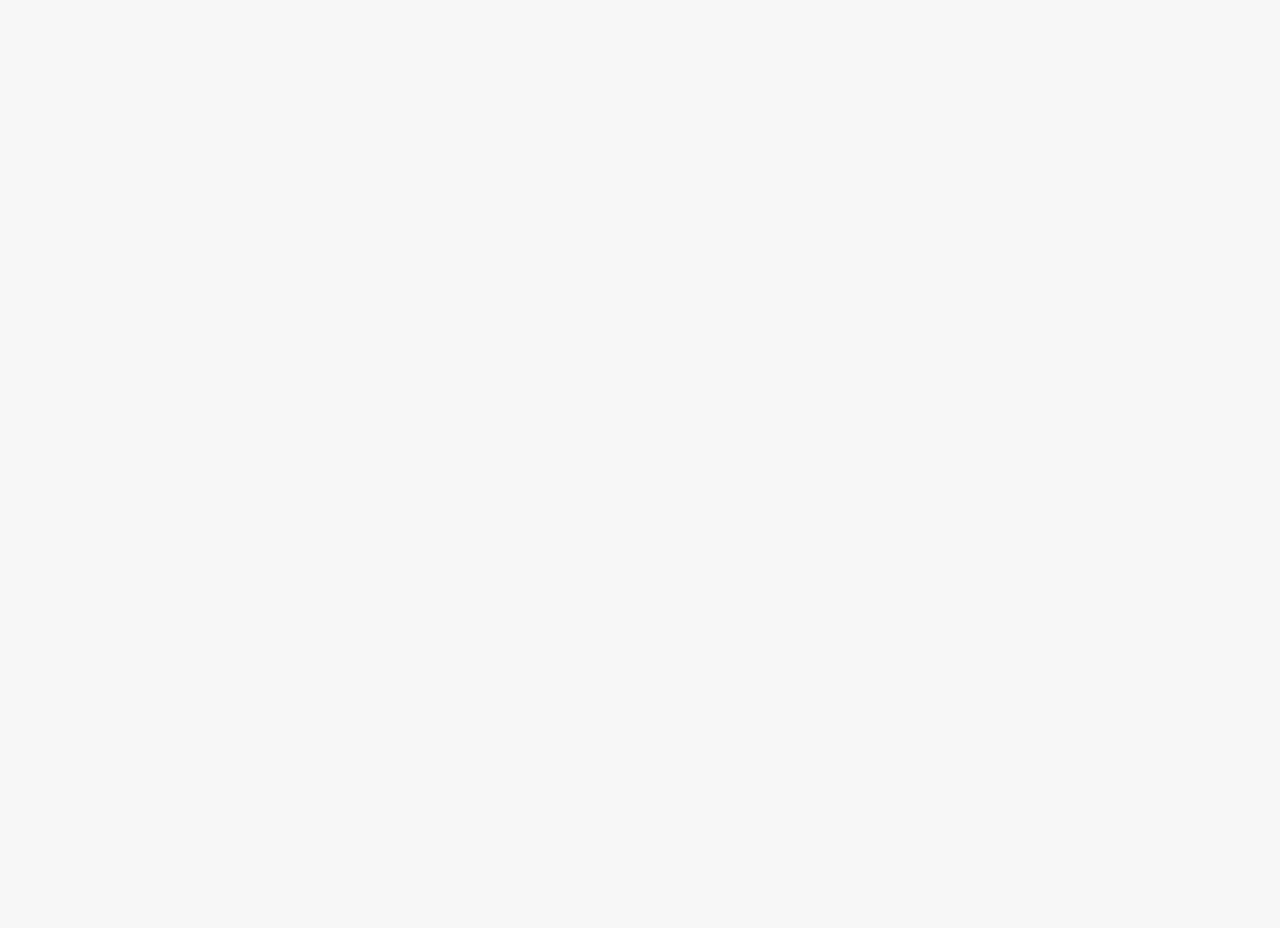
==== commit 4f7cdefc: "Add files via upload" ====
--- a/index.html
+++ b/index.html
@@ -410,10 +410,8 @@
   background: rgba(0,0,0,0.03);
 }
 
-.modal-link:hover{
-  border-color: rgba(0,0,0,0.35);
-  background: rgba(0,0,0,0.05);
-}
+.modal-link{ color: #fff; } 
+
 /* ===== Modal meta (category + year) ===== */
 .modal-meta{
   display: flex;
@@ -605,7 +603,7 @@
 }
 
 .featured-works{
-  margin-top: 4rem;
+  margin-top: 6rem;
 }
 
 .featured-head{
@@ -623,13 +621,6 @@
 
 
 
-/* ファーストビュー収まり調整（PC） */
-@media (min-width: 1024px){
-  .main-content{
-    padding-top: 3.2rem; /* 4rem→少し圧縮。必要なら 3rem までOK */
-    padding-bottom: 3.2rem;
-  }
-}
 /* Featured card meta (category + year) */
 .work-info{
   display: block;           /* ← 横並び事故を止める */
@@ -653,6 +644,20 @@
   border-bottom: none;
 }
 
+/* モーダル内のリンクは常に明るく */
+.modal-details a{
+  color: #fff;
+}
+
+/* Visit site ボタンの通常色・枠もモーダル用に */
+.modal-details .modal-link{
+  color: #fff;
+}
+
+/* hover時：暗くならないように上書き（a:hover対策） */
+.modal-details .modal-link:hover{
+  color: #aab7ff; /* 好きな色に */
+}
 
     </style>
 </head>
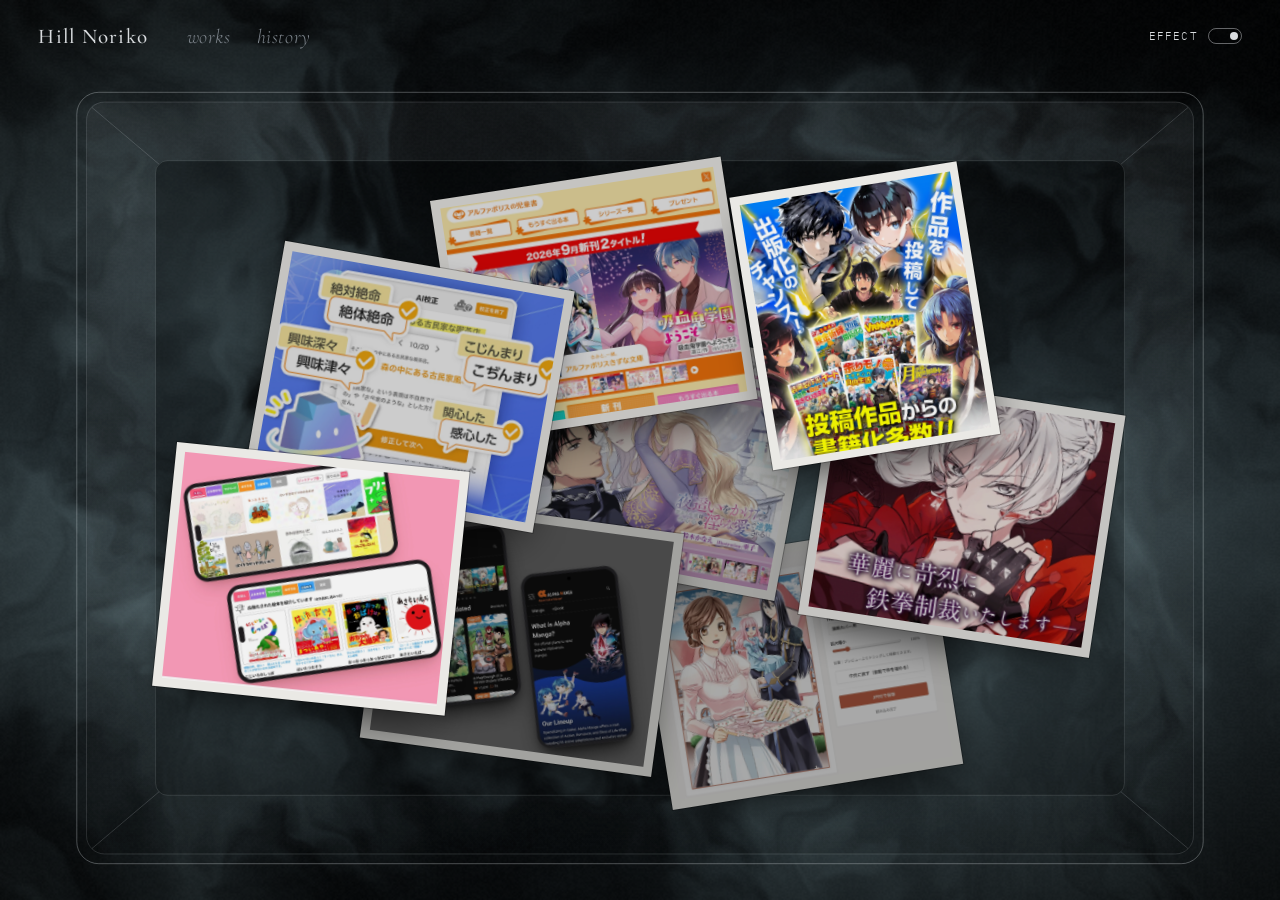
==== commit d7670777: "Add files via upload" ====
--- a/index.html
+++ b/index.html
@@ -1,1199 +1,61 @@
-<!DOCTYPE html>
+<!doctype html>
 <html lang="ja">
 <head>
-    <meta charset="UTF-8">
-    <meta name="viewport" content="width=device-width, initial-scale=1.0">
-    <meta name="robots" content="noindex,nofollow">
-    <title>Noriko Hill Portfolio</title>
-    
-    <script src="https://cdnjs.cloudflare.com/ajax/libs/animejs/3.2.1/anime.min.js"></script>
-    
-    <link href="https://fonts.googleapis.com/css2?family=Inter:wght@300;400;600&family=Noto+Sans+JP:wght@300;400;500&display=swap" rel="stylesheet">
-    
-    <style>
-        /* =========================================
-           基本カラー設定
-           ここでサイト全体の色味を変更できます
-           ========================================= */
-        :root {
-            --bg-color: #f7f7f7;       /* 背景色 */
-            --text-main: #111111;      /* メインテキスト色 */
-            --text-sub: #292929;       /* サブテキスト色 */
-            --accent-color: #acacac;   /* 区切り線などのアクセント色 */
-        }
+  <meta charset="utf-8">
+  <meta name="viewport" content="width=device-width, initial-scale=1">
+  <title>Hill Noriko — Portfolio</title>
+  <meta name="description" content="Hill Noriko｜UI/UX Designer / Visual Designer のポートフォリオ">
+  <link rel="preconnect" href="https://fonts.googleapis.com">
+  <link rel="preconnect" href="https://fonts.gstatic.com" crossorigin>
+  <meta name="color-scheme" content="dark">
+  <!-- CSSより先に背景を暗くして、ページ切り替え時の白い光りを防ぐ -->
+  <style>html, body { background: #07090c; }</style>
+  <!-- ヘッダーのセリフ体は読み込み完了まで待って表示（代替フォントからの差し替えで文字がズレないように） -->
+  <link href="https://fonts.googleapis.com/css2?family=Cormorant+Garamond:ital,wght@0,400;0,500;1,400&display=block" rel="stylesheet">
+  <link href="https://fonts.googleapis.com/css2?family=IBM+Plex+Mono:wght@400;500&family=Inter:wght@300;400;500&family=Noto+Sans+JP:wght@300;400;500&family=Noto+Serif+JP:wght@400;500&display=swap" rel="stylesheet">
+  <link rel="stylesheet" href="assets/css/style.css?v=61">
+  <!-- 効果の初期状態をちらつきなく反映 -->
+  <script>
+    (function () {
+      var on = true;
+      try {
+        var saved = localStorage.getItem("hn-effect");
+        if (saved !== null) on = saved === "1";
+        else if (window.matchMedia("(prefers-reduced-motion: reduce)").matches) on = false;
+      } catch (e) {}
+      document.documentElement.classList.add(on ? "fx-on" : "fx-off");
+    })();
+  </script>
+</head>
+<body class="page-top">
+  <canvas id="water-bg" class="water-bg" aria-hidden="true"></canvas>
 
-        /* 修正箇所：スマホでの横幅はみ出し防止のためのボックスサイズ一括指定 */
-        *, *::before, *::after {
-            box-sizing: border-box;
-        }
+  <header class="site-header">
+    <div class="site-header__left">
+      <a class="site-name" href="index.html" data-bind="name">Hill Noriko</a>
+      <nav class="site-nav" aria-label="メイン">
+        <a href="works.html">works</a>
+        <a href="history.html">history</a>
+      </nav>
+    </div>
+    <div class="site-header__right">
+      <button type="button" class="switch" id="fx-switch" aria-pressed="true">
+        <span class="switch__label">Effect</span>
+        <span class="switch__state"></span>
+      </button>
+    </div>
+  </header>
 
-        body {
-            font-family: 'Inter', 'Noto Sans JP', sans-serif;
-            background-color: var(--bg-color);
-            color: var(--text-main);
-            margin: 0;
-            padding: 0;
-            line-height: 1.8;
-            -webkit-font-smoothing: antialiased;
-            overflow-x: hidden;
-        }
+  <svg class="tray" id="tray" aria-hidden="true"></svg>
+  <main class="stage" id="stage" aria-label="Selected works">
+    <!-- top.js が data/works.js から印画紙を並べます -->
+  </main>
 
-        a {
-            color: inherit;
-            text-decoration: none;
-            transition: color 0.3s ease;
-        }
-        a:hover {
-            color: var(--text-sub);
-        }
-
-        /* =========================================
-           レイアウト
-           ========================================= */
-        .container {
-            max-width: 1200px;
-            margin: 0 auto;
-            padding: 0 2rem;
-        }
-
-        @media (min-width: 1024px) {
-            .layout-wrapper {
-                display: flex;
-                min-height: 100vh;
-            }
-            .sidebar {
-                width: 25%;
-                position: fixed;
-                top: 0;
-                left: 0;
-                height: 100vh;
-                padding: 4rem;
-                /* box-sizing: border-box; は全体設定に移動済み */
-                display: flex;
-                flex-direction: column;
-                justify-content: space-between;
-                border-right: 1px solid var(--accent-color);
-                z-index: 10;
-                opacity: 0; /* アニメーション初期値 */
-            }
-            .main-content {
-                margin-left: 25%;
-                width: 75%;
-                padding: 4rem;
-                /* box-sizing: border-box; は全体設定に移動済み */
-            }
-        }
-
-        @media (max-width: 1023px) {
-            .layout-wrapper {
-                display: block;
-            }
-            .sidebar {
-                position: relative;
-                width: 100%;
-                height: auto;
-                padding: 3rem 1.5rem;
-                border-bottom: 1px solid var(--accent-color);
-                opacity: 0;
-            }
-            .main-content {
-                width: 100%;
-                margin: 0;
-                padding: 3rem 1.5rem;
-                padding-top: 30px;
-            }
-            .sidebar-footer {
-                margin-top: 3rem;
-            }
-        }
-
-        /* =========================================
-           タイポグラフィ
-           ========================================= */
-        .site-title {
-            font-size: 2.5rem;
-            font-weight: 700;
-            letter-spacing: -0.05em;
-            margin: 0 0 1rem 0;
-            line-height: 1.1;
-        }
-
-        .site-role {
-            font-size: 0.875rem;
-            color: var(--text-sub);
-            text-transform: uppercase;
-            letter-spacing: 0.1em;
-            margin-bottom: 2rem;
-            display: block;
-        }
-
-        .site-bio {
-            font-size: 0.75rem;
-            color: #444444;
-            max-width: 400px;
-        }
-
-        /* =========================================
-           作品リスト
-           ========================================= */
-        .work-list {
-  list-style: none;
-  padding: 0;
-  margin: 0;
-
-  display: grid;
-  grid-template-columns: repeat(3, minmax(0, 1fr));
-  gap: 2rem;              /* カード間の余白（旧margin-bottom相当） */
-  align-items: start;
-}
-
-        .work-item {
-  margin-bottom: 0;       
-  opacity: 0;
-  transform: translateY(30px);
-  cursor: pointer;
-  outline: none;
-}
-
-        
-        /* キーボード操作時のフォーカス表示 */
-        .work-item:focus .work-img {
-            filter: brightness(1.2);
-            transform: scale(1.02);
-        }
-
-        .work-image-container {
-            width: 100%;
-            height: 200px;
-            overflow: hidden;
-            margin-bottom: 1rem;
-            background-color: #222;
-            position: relative;
-        }
-
-        .work-img {
-            width: 100%;
-            height: 100%;
-            object-fit: cover;
-            display: block;
-            transition: transform 0.6s ease, filter 0.6s ease; 
-    filter: brightness(1); 
-        }
-
-        .work-item:hover .work-img {
-    transform: scale(1.03); 
-    filter: brightness(0.9); 
-}
-
-        .work-info {
-            display: flex;
-            justify-content: space-between;
-            align-items: baseline;
-            border-bottom: 1px solid var(--accent-color);
-            padding-bottom: 1rem;
-            position: relative;
-            overflow: hidden;
-        }
-
-        .work-title {
-            font-size: 1rem;
-            font-weight: 500;
-            line-height: 130%;
-        }
-
-        .work-cat {
-            font-size: 0.875rem;
-            color: var(--text-sub);
-        }
-
-        /* =========================================
-           モーダル
-           ========================================= */
-        .modal-overlay {
-            position: fixed;
-            top: 0;
-            left: 0;
-            width: 100%;
-            height: 100%;
-            background-color: rgba(0, 0, 0, 0.95);
-            z-index: 1000;
-            opacity: 0;
-            visibility: hidden;
-            display: flex;
-            justify-content: center;
-            align-items: center;
-            padding: 2rem;
-            /* box-sizing: border-box; は全体設定に移動済み */
-        }
-
-        .modal-content {
-            width: 80vh;
-            height: 80vh;
-            display: flex;
-            flex-direction: column;
-            position: relative;
-        }
-
-        .modal-image-wrapper {
-            flex: 1;
-            width: 100%;
-            margin: 0 auto;
-            overflow: hidden;
-            position: relative;
-            display: flex;
-            align-items: center;
-            justify-content: center;
-        }
-
-       .modal-img{
-  display: block;
-  width: auto;        /* ←100%をやめる */
-  max-width: 100%;    /* 画面が狭い時は縮む */
-  height: auto;
-  max-height: 50vh;
-  object-fit: contain;
-  margin: 0 auto;     /* 中央寄せ */
-}
-
-
-        .modal-details {
-            margin-top: 1rem;
-            color: #fff;
-            opacity: 0;
-            transform: translateY(20px);
-        }
-
-        .modal-title {
-            font-size: 1.5rem;
-            font-weight: 700;
-            margin: 0;
-            /* 修正箇所：改行時の行間を調整 */
-            line-height: 1.2;
-        }
-        
-        .modal-meta {
-            color: var(--text-sub);
-            font-size: 0.9rem;
-            margin-top: 0.5rem;
-        }
-
-        .close-btn {
-            position: absolute;
-            top: 2rem;
-            right: 2rem;
-            background: none;
-            border: none;
-            color: #fff;
-            font-size: 2rem;
-            cursor: pointer;
-            z-index: 1001;
-            mix-blend-mode: difference;
-            opacity: 0;
-            transition: opacity 0.3s;
-        }
-        
-        .close-btn:hover {
-            opacity: 0.7;
-        }
-
-        .nav-list {
-            list-style: none;
-            padding: 0;
-            margin: 0;
-        }
-        .nav-item {
-            margin-bottom: 0.5rem;
-        }
-        .nav-item a {
-            font-size: 0.875rem;
-            color: var(--text-sub);
-        }
-        .nav-item a:hover {
-            color: var(--text-main);
-            padding-left: 5px;
-        }
-        /* ===== work-list: responsive columns ===== */
-.work-list{
-  display: grid;
-  grid-template-columns: repeat(3, minmax(0, 1fr));
-  gap: 2rem;
-  align-items: start;
-}
-
-/* タブレット：2列 */
-@media (max-width: 1023px){
-  .work-list{
-    grid-template-columns: repeat(2, minmax(0, 1fr));
-  }
-}
-
-/* スマホ：1列 */
-@media (max-width: 640px){
-  .work-list{
-    grid-template-columns: 1fr;
-  }
-}
-/* ===== Work card typography & spacing ===== */
-.work-item{
-  margin-bottom: 0; /* gridのgapで余白管理するなら0推奨 */
-}
-
-
-/* タイトル */
-.work-title{
-  font-size: 1rem;
-  line-height: 1.3;     /* 130% */
-  font-weight: 600;     
-}
-
-/* カテゴリ（左）＋年（右） */
-.work-meta{
-  display: flex;
-  align-items: center;
-  justify-content: space-between;
-  gap: 12px;
-}
-
-/* カテゴリをタブっぽく */
-.work-cat{
-  align-items: center;
-  padding: 0.2rem 0.55rem;       
-  border: 1px solid rgba(0,0,0,0.28);
-  border-radius: 999px;
-  font-size: 0.75rem;             
-  line-height: 1;
-  letter-spacing: 0.02em;
-  color: var(--text-sub);
-  white-space: nowrap;
-}
-
-
-/* 年（右） */
-.work-year{
-  font-size: 0.75rem;
-  opacity: 0.7;
-  white-space: nowrap;
-}
-/* ===== Modal typography ===== */
-
-
-.modal-title{
-  margin: 0;
-  font-size: 1.25rem;
-  line-height: 1.3;
-}
-
-.modal-meta{
-  margin: 0;
-  font-size: 0.85rem;
-  color: var(--text-sub);
-}
-
-.modal-desc{
-  margin: 0.5rem 0 0;
-  font-size: 0.95rem;
-  line-height: 1.7;
-  color: var(--text);
-}
-
-/* リンクボタン */
-.modal-link{
-  display: inline-flex;
-  align-items: center;
-  gap: 0.4rem;
-  width: fit-content;
-  font-size: 0.85rem;
-  color: var(--text);
-  text-decoration: none;
-  border: 1px solid rgba(0,0,0,0.22);
-  border-radius: 999px;
-  background: rgba(0,0,0,0.03);
-}
-
-.modal-link{ color: #fff; } 
-
-/* ===== Modal meta (category + year) ===== */
-.modal-meta{
-  display: flex;
-  align-items: center;
-  justify-content: space-between;
-  margin: 0.5rem 0 0.75rem;
-}
-
-.modal-cat{
-  display: inline-flex;
-  align-items: center;
-  padding: 0.2rem 0.55rem;
-  border: 1px solid rgba(255, 255, 255, 0.717);
-  border-radius: 999px;
-  font-size: 0.75rem;
-  line-height: 1;
-  letter-spacing: 0.02em;
-  color: rgb(255, 255, 255);
-  background: rgba(148, 148, 148, 0.03);
-}
-
-.modal-year{
-  font-size: 0.75rem;
-  opacity: 0.7;
-    color: rgb(255, 255, 255);
-  white-space: nowrap;
-}
-/* modal-details が flex なので、ピルが横に伸びないようにする */
-.modal-cat{
-  align-self: flex-start;  
-  width: fit-content;     
-}
-
-
-.modal-image-wrapper{
-  width: 100%;
-  overflow: visible; 
-}
-
-
-/* スマホ時：画像の上限を下げてテキストが見えるようにする */
-@media (max-width: 640px){
-  .modal-content{
-    max-height: 92vh; 
-  }
-
-  .modal-img{
-    max-height: 45vh; 
-  }
-
-  .modal-details{
-    padding-top: 1rem; /* 画像との間隔を一定に */
-  }
-}
-
-/* =========================================
-   Profile page (main content only)
-   ========================================= */
-
-
-.profile-hero{
-  margin-bottom: 2rem;
-  padding-bottom: 1.5rem;
-  border-bottom: 1px solid var(--accent-color);
-}
-
-.profile-title{
-  font-size: 0.875rem;
-  letter-spacing: 0.12em;
-  text-transform: uppercase;
-  color: var(--text-sub);
-  margin: 0 0 0.75rem;
-}
-
-.profile-lead{
-  font-size: 1rem;
-  font-weight: 600;
-  line-height: 1.4;
-  margin: 0;
-}
-
-.profile-section{
-  margin-top: 2.25rem;
-}
-
-.profile-h{
-  font-size: 0.95rem;
-  letter-spacing: 0.08em;
-  text-transform: uppercase;
-  margin: 0 0 0.75rem;
-}
-
-.profile-text,
-.profile-section p{
-  margin: 0;
-  color: var(--text-main);
-}
-
-.profile-list{
-  margin: 0;
-  padding-left: 1.1rem;
-}
-
-.profile-list li{
-  margin: 0.35rem 0;
-  color: var(--text-main);
-}
-
-.skill-block{
-  padding: 1rem 0;
-  border-top: 1px solid rgba(0,0,0,0.08);
-}
-
-.skill-block:first-of-type{
-  border-top: none;
-  padding-top: 0;
-}
-
-.skill-label{
-  font-size: 0.8rem;
-  color: var(--text-sub);
-  margin: 0 0 0.25rem;
-}
-
-.skill-items{
-  margin: 0;
-}
-
-.profile-btn{
-  display: inline-flex;
-  align-items: center;
-  gap: 0.4rem;
-  padding: 0.7rem 1rem;
-  border: 1px solid rgba(0,0,0,0.22);
-  border-radius: 999px;
-  background: rgba(0,0,0,0.03);
-  font-size: 0.9rem;
-}
-
-.profile-btn:hover{
-  border-color: rgba(0,0,0,0.35);
-  background: rgba(0,0,0,0.05);
-}
-/* index main fade-in initial state */
-.profile-page {
-  opacity: 0;
-  transform: translateY(30px);
-  color: #191919;
-}
-/* ===== index compact layout ===== */
-.profile-hero{
-  margin-bottom: 1rem;
-  padding-bottom: 1rem;
-}
-
-
-.profile-section{ margin-top: 1.2rem; } /* 旧設定を圧縮 */
-
-.profile-compact{
-  margin-top: 0.75rem;
-}
-
-.profile-copy{
-  margin: 0 0 0.9rem;
-  font-size: 0.875rem;
-  line-height: 1.65;
-}
-
-.profile-meta{
-  display: grid;
-  padding-top: 0.9rem;
-}
-
-.meta-row{
-  display: grid;
-  grid-template-columns: 90px 1fr;
-  align-items: baseline;
-}
-
-.meta-k{
-  font-size: 0.75rem;
-  letter-spacing: 0.08em;
-  text-transform: uppercase;
-  color: var(--text-sub);
-}
-
-.meta-v{
-  font-size: 0.75rem;
-}
-
-.featured-works{
-  margin-top: 6rem;
-}
-
-.featured-head{
-  display: flex;
-  align-items: baseline;
-  justify-content: space-between;
-  margin-bottom: 0.8rem;
-  padding-top: 0.4rem;
-}
-
-.featured-link{
-  font-size: 0.85rem;
-  color: var(--text-sub);
-}
-
-
-
-/* Featured card meta (category + year) */
-.work-info{
-  display: block;           /* ← 横並び事故を止める */
-}
-
-.work-meta{
-  display: flex;            /* ← カテゴリと年はここで横並び */
-  align-items: center;
-  justify-content: space-between;
-  margin-top: 0.6rem;
-}
-
-.work-year{
-  font-size: 0.75rem;
-  opacity: 0.7;
-  white-space: nowrap;
-}
-
-/* FEATURED のカード下線を消す（犯人は .work-info の border-bottom） */
-.featured-works .work-info{
-  border-bottom: none;
-}
-
-/* モーダル内のリンクは常に明るく */
-.modal-details a{
-  color: #fff;
-}
-
-/* Visit site ボタンの通常色・枠もモーダル用に */
-.modal-details .modal-link{
-  color: #fff;
-}
-
-/* hover時：暗くならないように上書き（a:hover対策） */
-.modal-details .modal-link:hover{
-  color: #aab7ff; /* 好きな色に */
-}
-
-    </style>
-</head>
-<body>
-
-<div class="layout-wrapper">
-    <aside class="sidebar">
-        <div class="sidebar-header">
-            <span id="user-role" class="site-role"></span>
-            <h1 id="user-name" class="site-title"></h1>
-            <p id="user-bio" class="site-bio"></p>
-        </div>
-        
-        <div class="sidebar-footer">
-            <ul id="link-list" class="nav-list"></ul>
-            <p style="font-size: 0.75rem; color: #444; margin-top: 2rem;">
-                &copy; <span id="year"></span> <span id="site-credit"></span>
-            </p>
-        </div>
-    </aside>
-
-    <main class="main-content">
-  <div class="fadein-up" id="profile-anim">
-
-    <section class="profile-page" id="profile">
-      <header class="profile-hero">
-        <h2 class="profile-title">PROFILE</h2>
-        <p class="profile-lead">Wdbデザイナー／グラフィックデザイナー</p>
-      </header>
-
-      <div class="profile-compact">
-        <p class="profile-copy">
-          実務経験23年。<br>
-          女子美術大学短期大学部造形科情報デザイン専攻卒業後、2003年よりデザイナーとして活動開始。<br>
-          文脈や情緒のニュアンスを深く解釈し、理想と要件を論理性と感性の両立したデザインへ落とし込むのを得意とする。<br>
-          現在は漫画・小説を軸としたエンタメ領域で、Web / アプリ / グラフィックを横断して担当。
-        </p>
-
-        <div class="profile-meta">
-          <div class="meta-row">
-            <span class="meta-k">Journey</span>
-            <span class="meta-v">株式会社アルファポリス（2016–現在） / 有限会社LIPS / 株式会社ベストプランニング / フリーランス他</span>
-          </div>
-          <div class="meta-row">
-            <span class="meta-k">Strength</span>
-            <span class="meta-v">トレンド・要件を踏まえたビジュアル提案、グラフィックとWebを横断した一貫性のあるデザイン、フロントエンド知識</span>
-          </div>
-          <div class="meta-row">
-            <span class="meta-k">Tools</span>
-            <span class="meta-v">XD（11年） / Figma（2年） / Illustrator（22年） / Photoshop（22年） / Affter Effects（2年） / Zepplin（7年）</span>
-          </div>
-          <div class="meta-row">
-            <span class="meta-k">Lang</span>
-            <span class="meta-v">EN：日常〜ビジネス初級（英検2級）</span>
-          </div>
-          <div class="meta-row">
-            <span class="meta-k">Hobbys</span>
-            <span class="meta-v">漫画・アニメ／かぎ針／アクセサリー制作／グッズ制作</span>
-          </div>
-        </div>
-      </div>
-       <section class="featured-works" id="featured">
-      <div class="featured-head">
-        <h2 class="profile-title">FEATURED</h2>
-        <a class="featured-link" href="works.html">View All works →</a>
-      </div>
-
-      <!-- 代表作3件をここに出す（worksと同じカード） -->
-      <ul id="featured-work-list" class="work-list"></ul>
-    </section>
-    </section>
-
-   
-
-  </div>
-</main>
-
-
-</div>
-
-<div class="modal-overlay" id="modal">
-  <button class="close-btn" id="modal-close" aria-label="閉じる">×</button>
-
-  <div class="modal-content">
-    <div class="modal-image-wrapper">
-      <img src="" alt="" class="modal-img" id="modal-img">
-    </div>
-
-    <div class="modal-details">
-      <p class="modal-year" id="modal-year"></p>
-      <h2 class="modal-title" id="modal-title"></h2>
-      <p class="modal-cat" id="modal-category"></p>
-      <p class="modal-desc" id="modal-desc"></p>
-
-      <a class="modal-link" id="modal-link" href="#" target="_blank" rel="noopener noreferrer">
-        Visit site →
-      </a>
-    </div>
-  </div>
-</div>
-
-
-
-<script>
-    /* =================================================================
-       【設定エリア】
-       ここでポートフォリオの表示内容を変更します。
-       ================================================================= */
-    const monoConfig = {
-        // お名前（改行したい場所に <br> を入れてください）
-        name: "NORIKO<br>HILL",
-        
-        // 肩書き
-        role: "Web Designer / Graphic Designer",
-        
-        // 自己紹介文（\n で改行されます）
-        bio: "漫画・小説を軸としたエンタメ領域において、Web・アプリ・グラフィックを横断したデザインを展開。文脈や情緒的なニュアンスを深く解釈し、クライアントの理想を論理的かつ感性豊かなデザインへと昇華させることを得意としています。",
-
-        // 作品リスト（手動設定分）
-        // ここに定義されているものは優先して表示されます。
-        // imageFileは "image" フォルダ内のファイル名を指定してください
-        works: [
-  {
-    year: 2025,
-    title: "「自称悪役令嬢な婚約者の観察記録。」原作公式サイト",
-    category: "Web",
-    text: "アニメ原作特設サイトのページデザインおよびKVアニメーションの制作を担当。\nAfter Effectsを用いたアニメーション制作と、CSSアニメーションの指示出しを行いました。\n使用ツール：Adobe XD / After Effects",
-    link: "https://www.alphapolis.co.jp/media/jisho-akuyaku",
-    imageFile: "image1.jpg"
-  },
-
-  /* ↓2作品目*/
-  {
-  year: 2024,
-  title: "「最後にひとつだけおねがいしてもよろしいでしょうか」原作公式サイト",
-  category: "Web",
-  text: "アニメ原作特設サイトのページデザインおよびKVアニメーションのイメージ制作を担当。\nCSSアニメーションの指示出しを行いました。\n使用ツール：Adobe XD",
-  link: "https://www.alphapolis.co.jp/media/saihito",
-  imageFile: "image2.jpg"
-},
-/* ↓3作品目*/
-  {
-  year: 2024,
-  title: "「最推しの義兄を愛でるため、長生きします！」原作公式サイト",
-  category: "Web",
-  text: "アニメ原作特設サイトのページデザインを担当。\nCSSアニメーションの指示出しを行いました。\n使用ツール：Adobe XD",
-  link: "https://www.alphapolis.co.jp/media/saioshi",
-  imageFile: "image3.jpg"
-},
- /* ↓4作品目*/
-  {
-  year: 2025,
-  title: "「素材採取家の異世界旅行記」原作公式サイト",
-  category: "Web",
-  text: "アニメ原作特設サイトのページデザインを担当。\nCSSアニメーションの指示出しを行いました。\n使用ツール：Adobe XD",
-  link: "https://www.alphapolis.co.jp/media/sozaisaishu",
-  imageFile: "image4.jpg"
-},
- /* ↓5作品目*/
-  {
-  year: 2023,
-  title: "ノーチェ レーベルサイト",
-  category: "Web",
-  text: "女性向けレーベルサイトのリニューアルデザインを担当。\n世界観やターゲットに合わせた情報設計とビジュアルの整理を行いました。\n使用ツール：Adobe XD",
-  link: "https://noche.alphapolis.co.jp/",
-  imageFile: "image5.jpg"
-},
- /* ↓6作品目*/
-  {
-  year: 2022,
-  title: "アルファポリス きずな文庫 レーベルサイト",
-  category: "Web",
-  text: "子供向け書籍レーベルサイトの新規立ち上げにおけるデザインを担当。\nレーベルの世界観やターゲットに配慮した情報設計とビジュアル設計を行いました。\n使用ツール：Adobe XD",
-  link: "https://kizuna.alphapolis.co.jp/",
-  imageFile: "image6.jpg"
-},
- /* ↓7作品目*/
-  {
-  year: 2024,
-  title: "「勘違いの工房主」原作公式サイト",
-  category: "Web",
-  text: "アニメ原作特設サイトのページデザインを担当。\nCSSアニメーションの指示出しを行いました。\n使用ツール：Adobe XD",
-  link: "https://www.alphapolis.co.jp/media/kanchigai",
-  imageFile: "image7.jpg"
-},
- /* ↓8作品目*/
-  {
-  year: 2025,
-  title: "「転生王子はダラけたい」小説原作サイト",
-  category: "Web",
-  text: "小説原作特設サイトのページデザインを担当。\nCSSアニメーションの指示出しを行いました。\n使用ツール：Adobe XD",
-  link: "https://www.alphapolis.co.jp/media/daraketai",
-  imageFile: "image8.jpg"
-},
- /* ↓9作品目*/
-  {
-  year: 2020,
-  title: "「月が導く異世界道中」原作公式サイト",
-  category: "Web",
-  text: "アニメ原作特設サイトのページデザインを担当。\n使用ツール：Photoshop",
-  link: "https://www.tsukimichi-alphapolis.com/",
-  imageFile: "image9.jpg"
-},
- /* ↓10作品目*/
-  {
-  year: 2021,
-  title: "ALPHA MANGA 公式サイト",
-  category: "Web",
-  text: "英語圏向け漫画アプリ「Alpha Manga」の公式サイトデザインを担当。\n英語ユーザーにとって直感的で分かりやすいUI設計を行いました。\n使用ツール：Adobe XD",
-  link: "https://www.alpha-manga.com/",
-  imageFile: "image10.jpg"
-},
- /* ↓11作品目*/
-  {
-  year: 2024,
-  title: "小説検索アシスタント β",
-  category: "Web",
-  text: "アルファポリス公式サイトにおけるAI検索アシスタント機能追加のデザインを担当。\nAI機能を初めて使うユーザーでも直感的に操作できるよう、導線や画面構成を整理し、既存サイトとの親和性を意識したUI設計を行いました。\n使用ツール：Adobe XD",
-  link: "https://www.alphapolis.co.jp/novel/search_assistant",
-  imageFile: "image11.jpg"
-},
- {
-  year: 2025,
-  title: "投稿アプリ 小説AI校正",
-  category: "App",
-  text: "小説投稿アプリにおけるAI校正機能追加に伴い、UI/UXデザインを担当。\n既存ユーザーの操作フローを崩さないよう配慮しながら、快適で分かりやすい導線設計を行いました。\n使用ツール：Figma",
-  link: "https://www.alphapolis.co.jp/pages/topic_20251223",
-  imageFile: "image12.jpg"
-},
- /* ↓13作品目*/
-  {
-  year: 2019,
-  title: "絵本ひろばアプリ",
-  category: "App",
-  text: "子供向け無料絵本アプリ（iOS / Android）のUI/UXデザインを担当。\nスマートフォン・タブレット両対応とし、子供でも迷わず操作できる直感的なUI設計を行いました。\n現在も継続的な改善・改修を担当しています。\n使用ツール：Adobe XD",
-  link: "https://apps.apple.com/jp/app/id1471588949",
-  imageFile: "image13.jpg"
-},
- /* ↓14作品目*/
-  {
-  year: 2017,
-  title: "絵本ひろば 公式サイト",
-  category: "Web",
-  text: "Web制作｜ビジュアル・進行管理\n\nWeb制作において、初期ラフ作成から進行管理、デザインチェックまでを担当。\nあわせてキャラクターイラストの制作も行い、サービス全体の世界観づくりに貢献しました。\n使用ツール：Adobe XD / Illustrator / Photoshop",
-  link: "https://ehon.alphapolis.co.jp/?from=alphapolis",
-  imageFile: "image14.jpg"
-},
- /* ↓15作品目*/
-  {
-  year: 2025,
-  title: "漫画家大募集 B1ポスター",
-  category: "Print",
-  text: "イベント告知用B1ポスター\n\n新規ユーザー獲得を目的としたイベント告知用B1ポスターのデザインを担当。\n印刷用の入稿完全データ作成まで対応しました。\n使用ツール：Illustrator / Photoshop",
-  link: "",
-  imageFile: "image15.jpg"
-},
- /* ↓16作品目*/
-  {
-  year: 2006,
-  title: "NARUTO シールボックス パッケージデザイン",
-  category: "Goods",
-  text: "クライアント：株式会社ムービック\n\n有り型を使用したパッケージ・商品デザインを担当。\nジャンプフェスタにて販売された『NARUTO』シールボックスのデザインを制作しました。\nナルト／サスケの2種類を展開し、キャラクター性を活かしたビジュアル設計を行っています。",
-  link: "",
-  imageFile: "image16.jpg"
-},
- /* ↓17作品目*/
-  {
-  year: 2006,
-  title: "NARUTO クリアクリップ 台紙デザイン",
-  category: "Goods",
-  text: "クライアント：株式会社ムービック\n\n『NARUTO』クリアクリップ（4種）の台紙デザインおよび抜き型作成を担当。\n漫画『NARUTO』に登場する各キャラクターのイメージに合わせて台紙デザインを行いました。",
-  link: "",
-  imageFile: "image17.jpg"
-},
- /* ↓18作品目*/
-  {
-  year: 2006,
-  title: "BLEACH チョコクランチBOX パッケージデザイン",
-  category: "Goods",
-  text: "クライアント：株式会社ムービック\n\n有り型を使用したパッケージデザインを担当。\nジャンプフェスタにて販売された『BLEACH』チョコクランチBOXのデザインを制作しました。\nSDキャラクターを用い、女の子向けの可愛らしくPOPなテイストで仕上げています。",
-  link: "",
-  imageFile: "image18.jpg"
-},
- /* ↓19作品目*/
-  {
-  year: 2006,
-  title: "アフタヌーン40周年記念 グッズデザイン",
-  category: "Goods",
-  text: "クライアント：株式会社ムービック\n\nアフタヌーン40周年記念企画におけるグッズデザインを担当。\n下敷き、ストラップ、Tシャツなど、連載漫画をモチーフにした各種記念グッズのデザインを制作しました。",
-  link: "",
-  imageFile: "image19.jpg"
-},
- /* ↓20作品目*/
-  {
-  year: 2025,
-  title: "フルグラフィックジップアップパーカー",
-  category: "Goods",
-  text: "キャラクターをイメージしたフルグラフィックのパーカーデザイン\n\nデザインから型紙への展開まで完全入稿データの作成\n使用ツール：Illustrator",
-  link: "",
-  imageFile: "image20.jpg"
-},
-  // …同様に image20 まで続ける
-],
-
-        
-        // サイドバーのリンク設定
-        links: [
-  { label: "Profile", url: "index.html" },
-  { label: "Works", url: "works.html" }
-],
-
-
-        // フッターのクレジット
-        credit: "NORIKO HILL"
-    };
-
-    // 表示する作品の最大数（この数まで imageX.jpg を自動で探します）
-    const MAX_DISPLAY_COUNT = 20;
-
-
-    /* =================================================================
-       【システム処理エリア】
-       ここから下はプログラムの動作に関わる部分です。
-       カスタマイズ不要の場合は変更しないでください。
-       ================================================================= */
-
-    document.addEventListener('DOMContentLoaded', () => {
-        // --- 1. コンテンツ生成 ---
-        document.getElementById('user-name').innerHTML = monoConfig.name; // brタグ許可のためinnerHTML
-        document.getElementById('user-role').textContent = monoConfig.role;
-        document.getElementById('user-bio').innerHTML = monoConfig.bio.replace(/\n/g, '<br>');
-        document.getElementById('year').textContent = new Date().getFullYear();
-        document.getElementById('site-credit').textContent = monoConfig.credit;
-
-        const linkList = document.getElementById('link-list');
-        monoConfig.links.forEach(link => {
-            const li = document.createElement('li');
-            li.className = 'nav-item';
-            li.innerHTML = `<a href="${link.url}">→ ${link.label}</a>`;
-            linkList.appendChild(li);
-
-        });
-        // --- Featured works（3件）をカード生成 ---
-const featuredListEl = document.getElementById('featured-work-list');
-
-// 代表作：先頭3件（必要なら後述の「固定指定」方式に変更OK）
-const featuredWorks = (monoConfig.works || []).slice(0, 3);
-
-featuredWorks.forEach((work, index) => {
-  const li = document.createElement('li');
-  li.className = 'work-item';
-  li.tabIndex = 0;
-
-  li.innerHTML = `
-    <div class="work-image-container">
-      <img class="work-img" src="image/${work.imageFile}" alt="${work.title}">
-    </div>
-    <div class="work-info">
-      <div class="work-title">${work.title}</div>
-      <div class="work-meta">
-        <span class="work-cat">${work.category}</span>
-        <span class="work-year">${work.year ?? ""}</span>
-      </div>
-    </div>
-  `;
-
-  // ✅ works.html と同じ呼び出しにする
-  li.addEventListener('click', (e) => openModal(work, e.currentTarget));
-  li.addEventListener('keydown', (e) => {
-  if (e.key === 'Enter' || e.key === ' ') {
-    e.preventDefault();
-    openModal(work, li);
-  }
-});
-
-
-  featuredListEl.appendChild(li);
-});
-
-
-        
-       // --- 2. アニメーション設定 (Anime.js) ---
-
-        // サイドバーのフェードイン
-        anime({
-            targets: '.sidebar',
-            translateX: [-30, 0],
-            opacity: [0, 1],
-            easing: 'easeOutExpo',
-            duration: 1500,
-            delay: 200
-        });
-
-        // スクロール連動アニメーション
-        const observerOptions = {
-            root: null,
-            rootMargin: '0px 0px -10% 0px',
-            threshold: 0
-        };
-
-        const observer = new IntersectionObserver((entries, obs) => {
-            entries.forEach(entry => {
-                if (entry.isIntersecting) {
-                    // 画像がない(onerrorで消えた)要素はターゲットにしない
-                    if (entry.target.parentElement) { 
-                        anime({
-                            targets: entry.target,
-                            opacity: [0, 1],
-                            translateY: [30, 0],
-                            easing: 'easeOutCubic',
-                            duration: 800
-                        });
-                        obs.unobserve(entry.target);
-                    }
-                }
-            });
-        }, observerOptions);
-
-        // 少し遅延させてから監視を開始（DOM追加とonerror処理の競合回避）
-        setTimeout(() => {
-            document.querySelectorAll('.work-item').forEach(item => {
-                observer.observe(item);
-            });
-        }, 100);
-        // index main-content（profile）フェードイン
-        anime({
-          targets: '.profile-page',
-          opacity: [0, 1],
-          translateY: [30, 0],
-          easing: 'easeOutCubic',
-          duration: 900,
-          delay: 350   // サイドバーより少し遅らせる
-        });
-
-                // --- 3. モーダル制御 ---
-
-       const modal = document.getElementById('modal');
-        const modalImg = document.getElementById('modal-img');
-        const modalTitle = document.getElementById('modal-title');
-        const modalCat = document.getElementById('modal-category');
-        const closeBtn = document.getElementById('modal-close');
-        const modalDesc = document.getElementById('modal-desc');
-        const modalLink = document.getElementById('modal-link');
-        const modalYear = document.getElementById('modal-year');
-
-
-        function openModal(work, targetElement) {
-  if (!work) return;
-
-  const src = `image/${work.imageFile}`;
-
-  modalImg.src = src;
-  modalImg.alt = work.title || '';
-  modalTitle.textContent = work.title || '';
-  modalCat.textContent = work.category || "";
-  modalYear.textContent = work.year ? String(work.year) : "";
-
-  modalDesc.innerHTML = (work.text || "").replace(/\n/g, "<br>");
-
-  if (work.link && work.link.trim() !== "") {
-    modalLink.href = work.link;
-    modalLink.style.display = "inline-flex";
-  } else {
-    modalLink.style.display = "none";
-  }
-
-  // クリック時のバウンド → 表示
-  anime({
-    targets: targetElement,
-    scale: [1, 0.97, 1],
-    duration: 250,
-    easing: 'easeInOutQuad',
-    complete: () => {
-      modal.style.visibility = 'visible';
-      closeBtn.focus();
-
-      const tl = anime.timeline({ easing: 'easeOutExpo' });
-      tl
-        .add({
-          targets: modal,
-          opacity: [0, 1],
-          duration: 250,
-          easing: 'linear'
-        })
-        .add({
-          targets: modalImg,
-          opacity: [0, 1],
-          scale: [1.05, 1],
-          duration: 450,
-          offset: '-=120'
-        })
-        .add({
-          targets: '.modal-details',
-          opacity: [0, 1],
-          translateY: [20, 0],
-          duration: 420,
-          offset: '-=360'
-        })
-        .add({
-          targets: closeBtn,
-          opacity: [0, 1],
-          duration: 300,
-          offset: '-=300'
-        });
-    }
-  });
-}
-
-
-        function closeModal() {
-            anime({
-                targets: modal,
-                opacity: 0,
-                duration: 300,
-                easing: 'easeInQuad',
-                complete: () => {
-                    modal.style.visibility = 'hidden';
-                    modalImg.src = '';
-                    anime.set(modalImg, { opacity: 0, scale: 1.1 });
-                    anime.set('.modal-details', { opacity: 0, translateY: 30 });
-                    anime.set(closeBtn, { opacity: 0 });
-                }
-            });
-        }
-
-        closeBtn.addEventListener('click', closeModal);
-        modal.addEventListener('click', (e) => {
-            if (e.target === modal) closeModal();
-        });
-        document.addEventListener('keydown', (e) => {
-            if (e.key === 'Escape' && modal.style.visibility === 'visible') {
-                closeModal();
-            }
-        });
-    });
-    
-</script>
+  <script src="data/site.js?v=61"></script>
+  <script src="data/works.js?v=61"></script>
+  <script src="assets/js/water.js?v=61"></script>
+  <script src="assets/js/ink.js?v=61"></script>
+  <script src="assets/js/common.js?v=61"></script>
+  <script src="assets/js/top.js?v=61"></script>
 </body>
-</html>+</html>
--- a/assets/css/style.css
+++ b/assets/css/style.css
@@ -0,0 +1,895 @@
+/* =================================================================
+   Hill Noriko Portfolio — Darkroom
+   ================================================================= */
+:root {
+  --bg: #07090c;
+  --fg: #d9dcdf;
+  --fg-dim: #7d848b;
+  --fg-faint: #4a5057;
+  --line: rgba(217, 220, 223, 0.16);
+  --paper: #f6f5f1;
+  --paper-edge: #d8d5ce;
+  --ink: #1c1d20;
+  --ink-dim: #6c6d70;
+
+  --font-sans: "Inter", "Noto Sans JP", system-ui, sans-serif;
+  --font-jp: "Noto Sans JP", "Inter", system-ui, sans-serif;
+  --font-mono: "IBM Plex Mono", ui-monospace, monospace;
+  --font-serif: "Cormorant Garamond", "Times New Roman", serif;
+  --font-serif-jp: "Noto Serif JP", "Hiragino Mincho ProN", "Yu Mincho", serif;
+
+  --header-h: 72px;
+  --ease: cubic-bezier(0.22, 0.61, 0.36, 1);
+}
+
+*, *::before, *::after { box-sizing: border-box; }
+html, body { margin: 0; }
+body {
+  background: var(--bg);
+  color: var(--fg);
+  font-family: var(--font-jp);
+  font-weight: 300;
+  -webkit-font-smoothing: antialiased;
+  min-height: 100vh;
+}
+a { color: inherit; }
+img { display: block; max-width: 100%; }
+button { font: inherit; color: inherit; background: none; border: 0; padding: 0; cursor: pointer; }
+:focus-visible { outline: 1px solid var(--fg); outline-offset: 4px; }
+
+/* ---------- 水面キャンバス ---------- */
+.water-bg {
+  position: fixed;
+  inset: 0;
+  z-index: 0;
+  width: 100%;
+  height: 100%;
+  display: block;
+  pointer-events: none;
+}
+.no-webgl body { background: radial-gradient(ellipse at 50% 58%, #262b31 0%, #0e1115 55%, #050608 100%); }
+
+/* ---------- ヘッダー / フッター ---------- */
+.site-header {
+  position: fixed;
+  inset: 0 0 auto 0;
+  z-index: 10;
+  height: var(--header-h);
+  display: flex;
+  align-items: center;
+  justify-content: space-between;
+  padding: 0 clamp(16px, 3vw, 40px);
+}
+.site-header__left { display: flex; align-items: baseline; gap: clamp(20px, 3vw, 44px); }
+.site-name {
+  font-family: var(--font-serif);
+  font-weight: 500;
+  font-size: 21px;
+  letter-spacing: 0.06em;
+  text-decoration: none;
+}
+.site-nav { display: flex; gap: 26px; }
+.site-nav a,
+.link-btn {
+  font-family: var(--font-serif);
+  font-style: italic;
+  font-size: 20px;
+  letter-spacing: 0.03em;
+  color: var(--fg-dim);
+  text-decoration: none;
+  transition: color 0.3s;
+}
+.site-nav a:hover,
+.link-btn:hover { color: var(--fg); }
+
+.site-header__right { display: flex; gap: 22px; }
+.switch {
+  display: inline-flex;
+  align-items: center;
+  gap: 10px;
+  font-family: var(--font-mono);
+  font-size: 11px;
+  letter-spacing: 0.1em;
+  text-transform: uppercase;
+  color: var(--fg-dim);
+}
+.switch__state {
+  position: relative;
+  width: 34px;
+  height: 16px;
+  border: 1px solid var(--line);
+  border-radius: 8px;
+  transition: border-color 0.3s;
+}
+.switch__state::after {
+  content: "";
+  position: absolute;
+  top: 3px;
+  left: 3px;
+  width: 8px;
+  height: 8px;
+  border-radius: 50%;
+  background: var(--fg-faint);
+  transition: transform 0.35s var(--ease), background 0.35s;
+}
+.switch[aria-pressed="true"] { color: var(--fg); }
+.switch[aria-pressed="true"] .switch__state { border-color: rgba(217, 220, 223, 0.45); }
+.switch[aria-pressed="true"] .switch__state::after { transform: translateX(18px); background: var(--fg); }
+
+/* ---------- トレー（白い線で描いたバット） ---------- */
+.tray {
+  position: fixed;
+  inset: var(--header-h) 0 16px 0;
+  z-index: 1;
+  width: 100%;
+  height: calc(100% - var(--header-h) - 16px);
+  pointer-events: none;
+}
+.tray rect,
+.tray path {
+  fill: none;
+  stroke-width: 1;
+  vector-effect: non-scaling-stroke;
+}
+.tray .tray__rim   { stroke: rgba(228, 234, 238, 0.3); }
+.tray .tray__lip   { stroke: rgba(228, 234, 238, 0.14); }
+.tray .tray__floor { stroke: rgba(228, 234, 238, 0.12); }
+.tray .tray__edge  { stroke: rgba(228, 234, 238, 0.16); }
+/* 内壁はうっすら光を受け、底は一段暗く沈む */
+.tray .tray__wall { fill: url(#tray-wall); stroke: none; }
+.tray .tray__floor-fill { fill: rgba(0, 0, 0, 0.22); stroke: none; }
+/* 読み込み時：ぼやけた状態から、にじみ上がるように現れる（印画紙より少し先に） */
+.fx-on .tray { animation: tray-in 2.2s cubic-bezier(0.25, 0.1, 0.25, 1) both; }
+@keyframes tray-in {
+  0%   { opacity: 0; filter: blur(14px); }
+  60%  { opacity: 0.85; filter: blur(3px); }
+  100% { opacity: 1; filter: blur(0); }
+}
+.fx-off .tray { display: none; }
+
+/* ---------- ステージ（バット） ---------- */
+.stage {
+  position: fixed;
+  inset: var(--header-h) 0 16px 0;
+  z-index: 2;
+  /* 印画紙サイズの基準単位 */
+  --u: min(1vw, 1.8vh);
+}
+
+.print {
+  position: absolute;
+  left: calc(var(--x) * 1%);
+  top: calc(var(--y) * 1%);
+  width: calc(var(--w) * var(--u));
+  translate: -50% -50%;
+  rotate: calc(var(--r) * 1deg);
+  z-index: var(--z);
+  transition: rotate 0.9s var(--ease);
+  display: block;
+  text-align: left;
+  cursor: pointer;
+  -webkit-tap-highlight-color: transparent;
+}
+.print__paper,
+.print__window { display: block; }
+.print__paper {
+  position: relative;
+  aspect-ratio: 5 / 6;
+  padding: 3.8%;
+  background: var(--paper);
+  box-shadow:
+    0 0 0 1px rgba(0, 0, 0, 0.25),
+    0 18px 40px -12px rgba(0, 0, 0, 0.7);
+  filter: brightness(0.94);
+  transition:
+    transform 0.7s var(--ease),
+    filter 0.7s var(--ease),
+    box-shadow 0.7s var(--ease);
+}
+.print--landscape .print__paper { aspect-ratio: 6 / 5; padding: 3.2%; }
+
+.print__window {
+  position: relative;
+  width: 100%;
+  height: 100%;
+  overflow: hidden;
+  background: #fbfaf7;
+}
+.print__img {
+  width: 100%;
+  height: 100%;
+  object-fit: cover;
+  object-position: var(--focus, center);
+}
+/* 奥行き：重なり順を3段階に分け、底に沈むほど暗く（控えめに） */
+.fx-on .print[data-depth="1"] .print__paper { filter: brightness(0.66) saturate(0.85); }
+.fx-on .print[data-depth="2"] .print__paper { filter: brightness(0.8) saturate(0.92); }
+.fx-on .print[data-depth="3"] .print__paper { filter: brightness(0.95); }
+
+/* フォーカス：手前に来て明るく、ほかは水に沈む */
+.print[data-depth]:hover .print__paper,
+.print[data-depth]:focus-visible .print__paper {
+  transform: scale(1.045);
+  filter: brightness(1) saturate(1);
+  box-shadow:
+    0 0 0 1px rgba(0, 0, 0, 0.25),
+    0 36px 70px -18px rgba(0, 0, 0, 0.85);
+}
+.fx-on .stage:has(.print:hover) .print:not(:hover) .print__paper,
+.fx-on .stage:has(.print:focus-visible) .print:not(:focus-visible) .print__paper {
+  filter: brightness(0.55) saturate(0.7) blur(0.6px);
+}
+.print:focus-visible { outline: none; }
+/* ホバーで傾きが少しだけ真っ直ぐに戻る */
+.fx-on .print:hover,
+.fx-on .print:focus-visible { rotate: calc(var(--r-hover, var(--r)) * 1deg); }
+.is-switching .print { pointer-events: none; }
+
+/* 水に浮かぶ、ごくゆっくりした揺れ */
+.fx-on .print__paper { animation: drift var(--drift, 20s) ease-in-out var(--drift-delay, 0s) infinite; }
+.fx-on .print:hover .print__paper { animation-play-state: paused; }
+@keyframes drift {
+  0%   { translate: 0 0; rotate: 0deg; }
+  25%  { translate: calc(var(--dx) * 1px) calc(var(--dy) * -0.5px); rotate: calc(var(--dr) * 1deg); }
+  50%  { translate: calc(var(--dx) * 0.3px) calc(var(--dy) * 1px); rotate: calc(var(--dr) * -0.4deg); }
+  75%  { translate: calc(var(--dx) * -0.8px) calc(var(--dy) * 0.3px); rotate: calc(var(--dr) * -1deg); }
+  100% { translate: 0 0; rotate: 0deg; }
+}
+
+/* ---------- 現像 ---------- */
+.fx-on .stage:not(.is-developed) .print {
+  animation: paper-in 2.8s cubic-bezier(0.25, 0.1, 0.25, 1) both;
+  animation-delay: calc(0.7s + var(--i) * 0.3s);
+}
+.fx-on .stage:not(.is-developed) .print__img { opacity: 0; }
+.fx-on .stage.is-developing .print__img {
+  animation: develop 5.6s cubic-bezier(0.4, 0, 0.3, 1) both;
+  animation-delay: calc(1.9s + var(--i) * 0.55s);
+}
+/* 印画紙が液の底からふわっと浮かび上がる */
+@keyframes paper-in {
+  0%   { opacity: 0;   scale: 0.95; filter: blur(8px) brightness(0.3); }
+  55%  { opacity: 0.9; filter: blur(2px) brightness(0.75); }
+  100% { opacity: 1;   scale: 1;    filter: blur(0) brightness(1); }
+}
+@keyframes develop {
+  0%   { opacity: 0;    filter: grayscale(1) brightness(1.8)  contrast(0.3)  blur(2px); }
+  30%  { opacity: 0.5;  filter: grayscale(1) brightness(1.4)  contrast(0.55) blur(1px); }
+  62%  { opacity: 1;    filter: grayscale(1) brightness(1)    contrast(1.15) blur(0); }
+  100% { opacity: 1;    filter: grayscale(0) brightness(1)    contrast(1)    blur(0); }
+}
+
+/* ---------- エフェクトOFF / スマホ：グリッド ---------- */
+.fx-off body.page-top { overflow-y: auto; }
+.fx-off .stage,
+.stage.is-grid {
+  position: relative;
+  inset: auto;
+  display: grid;
+  grid-template-columns: repeat(3, minmax(0, 1fr));
+  gap: clamp(20px, 3vw, 44px);
+  max-width: 1180px;
+  margin: 0 auto;
+  padding: calc(var(--header-h) + 24px) clamp(16px, 4vw, 48px) 96px;
+  --u: 1.25vw;
+}
+.fx-off .print,
+.stage.is-grid .print {
+  position: relative;
+  left: auto;
+  top: auto;
+  width: auto;
+  translate: none;
+  rotate: none;
+  z-index: auto;
+  animation: none;
+}
+.fx-off .print__paper,
+.stage.is-grid .print__paper {
+  aspect-ratio: 6 / 5;
+  padding: 3.2%;
+  filter: none;
+  animation: none;
+}
+.fx-off .print:hover .print__paper { transform: translateY(-4px); }
+
+@media (max-width: 767px) {
+  :root { --header-h: 96px; }
+  body.page-top { overflow-y: auto; }
+  .site-header { align-items: flex-start; padding-top: 20px; flex-direction: column; gap: 14px; justify-content: flex-start; }
+  .site-header__left { width: 100%; justify-content: space-between; }
+  .site-header__right { align-self: flex-end; margin-top: -2px; }
+  .stage { position: relative; inset: auto; }
+  .tray { display: none; }
+  .stage.is-grid { grid-template-columns: repeat(2, minmax(0, 1fr)); gap: 16px; --u: 2.4vw; }
+}
+@media (max-width: 479px) {
+  .stage.is-grid { grid-template-columns: 1fr; gap: 24px; }
+}
+
+/* ---------- モーダル（印画紙のシート） ---------- */
+.sheet {
+  width: min(1120px, calc(100vw - 32px));
+  max-width: none;
+  max-height: calc(100vh - 48px);
+  padding: 0;
+  border: 0;
+  background: transparent;
+  color: var(--ink);
+  overflow: visible;
+}
+.sheet::backdrop {
+  background: rgba(3, 4, 6, 0.45);
+  backdrop-filter: blur(3px) brightness(0.8);
+}
+.sheet[open] { animation: sheet-in 0.6s var(--ease) both; }
+.sheet[open]::backdrop { animation: fade-in 0.5s var(--ease) both; }
+.fx-off .sheet[open],
+.fx-off .sheet[open]::backdrop { animation-duration: 0.2s; }
+@keyframes sheet-in { from { opacity: 0; translate: 0 14px; } to { opacity: 1; translate: 0 0; } }
+@keyframes fade-in { from { opacity: 0; } to { opacity: 1; } }
+
+/* 大きさは中身にかかわらず一定。文章が長いときは右の欄だけスクロール */
+.sheet__paper {
+  --sheet-pad: clamp(24px, 3.5vw, 52px);
+  position: relative;
+  display: grid;
+  grid-template-columns: minmax(0, 1fr) minmax(0, 1fr);
+  grid-template-rows: minmax(0, 1fr);
+  gap: clamp(24px, 3.5vw, 56px);
+  height: min(700px, calc(100vh - 48px));
+  overflow: hidden;
+  padding: var(--sheet-pad);
+  background: var(--paper);
+  box-shadow: 0 40px 90px -30px rgba(0, 0, 0, 0.9);
+}
+/* close：細い線の × （40px）。線は内側の span に描き、にじみが線にも乗るようにする */
+.sheet__close {
+  position: absolute;
+  top: 10px;
+  right: 10px;
+  z-index: 1;
+  width: 40px;
+  height: 40px;
+  color: var(--ink-dim);
+  transition: color 0.3s;
+}
+.sheet__close-x,
+.sheet__close-x .ink__base,
+.sheet__close-x .ink__wet { display: block; }
+.sheet__close-x { position: absolute; inset: 0; }
+.sheet__close-x .ink__base { position: relative; width: 40px; height: 40px; }
+.sheet__close-x .ink__wet { width: calc(40px + var(--pad) * 2); height: calc(40px + var(--pad) * 2); }
+.sheet__close-x .ink__base::before,
+.sheet__close-x .ink__base::after,
+.sheet__close-x .ink__wet::before,
+.sheet__close-x .ink__wet::after {
+  content: "";
+  position: absolute;
+  left: 50%;
+  top: 50%;
+  width: 40px;
+  height: 1px;
+  background: currentColor;
+}
+.sheet__close-x .ink__base::before,
+.sheet__close-x .ink__wet::before { transform: translate(-50%, -50%) rotate(45deg); }
+.sheet__close-x .ink__base::after,
+.sheet__close-x .ink__wet::after { transform: translate(-50%, -50%) rotate(-45deg); }
+.sheet__close:hover,
+.sheet__close:focus-visible { color: var(--ink); }
+.sheet__close:focus-visible { outline: none; }
+
+/* 左：画像（枠いっぱいに収め、余白は紙色） */
+.sheet__media { display: flex; flex-direction: column; min-height: 0; }
+.sheet__frame {
+  position: relative;
+  flex: 1;
+  min-height: 0;
+  display: grid;
+  place-items: center;
+  overflow: hidden;
+  background: var(--paper);
+}
+.sheet__frame img {
+  position: absolute;
+  inset: 0;
+  width: 100%;
+  height: 100%;
+  object-fit: contain;
+}
+.sheet__thumbs { flex: none; display: flex; justify-content: center; gap: 8px; margin-top: 10px; overflow-x: auto; }
+.sheet__thumbs:empty { display: none; }
+.sheet__thumbs button { flex: none; width: 64px; aspect-ratio: 4 / 3; opacity: 0.45; transition: opacity 0.3s; }
+.sheet__thumbs button[aria-current="true"],
+.sheet__thumbs button:hover { opacity: 1; }
+.sheet__thumbs img { width: 100%; height: 100%; object-fit: cover; }
+
+/* 右：文章（短ければ上下中央、長ければスクロール） */
+.sheet__body {
+  display: flex;
+  flex-direction: column;
+  min-height: 0;
+  overflow-x: hidden;
+  overflow-y: auto;
+  /* にじみが端で切れないよう左右に余白をとり、その分を外側へ逃がして文字位置は変えない */
+  margin: 0 -24px;
+  padding: 4px 24px;
+  scrollbar-width: thin;
+}
+.sheet__body > :first-child { margin-top: auto; }
+.sheet__body > :last-child { margin-bottom: auto; }
+.sheet__meta {
+  display: flex;
+  flex-wrap: wrap;
+  gap: 4px 16px;
+  margin: 0 0 16px;
+  font-family: var(--font-sans);
+  font-size: 11.5px;
+  letter-spacing: 0.06em;
+  color: var(--ink-dim);
+}
+.sheet__meta span:empty { display: none; }
+.sheet__title {
+  flex: none;
+  margin: 0 0 24px;
+  font-family: var(--font-serif-jp);
+  font-weight: 500;
+  font-size: clamp(19px, 1.75vw, 24px);
+  line-height: 1.6;
+  letter-spacing: 0.03em;
+  /* 長いタイトルは、文節で区切って行の長さをそろえて折り返す */
+  word-break: auto-phrase;
+  text-wrap: balance;
+}
+.sheet__lead {
+  flex: none;
+  margin: -14px 0 16px;
+  font-family: var(--font-serif-jp);
+  font-weight: 500;
+  font-size: 15px;
+  line-height: 1.7;
+  letter-spacing: 0.04em;
+  color: var(--ink);
+}
+.sheet__lead[hidden] { display: none; }
+.sheet__text { flex: none; font-family: var(--font-serif-jp); font-size: 14px; line-height: 1.8; letter-spacing: 0.04em; }
+.sheet__text p { margin: 0 0 0.7em; }
+/* サイトへのリンク：細い線の、左右が丸い長方形。枠線は内側の box に描き、にじみが枠にも乗るようにする */
+.sheet__link {
+  flex: none;
+  align-self: flex-start;
+  display: inline-block;
+  margin-top: 28px;
+  font-family: var(--font-sans);
+  font-size: 12px;
+  letter-spacing: 0.06em;
+  text-decoration: none;
+  color: #7c8190;
+}
+.sheet__link-box,
+.sheet__link-box .ink__base,
+.sheet__link-box .ink__wet > * { display: inline-block; }
+.sheet__link-box .ink__base,
+.sheet__link-box .ink__wet {
+  padding: 5px 13px 6px;
+  border: 1px solid currentColor;
+  border-radius: 999px;
+}
+.sheet__link-box .ink__wet { padding: calc(5px + var(--pad)) calc(13px + var(--pad)) calc(6px + var(--pad)); border: 0; }
+.sheet__link-box .ink__wet::before {
+  content: "";
+  position: absolute;
+  inset: var(--pad);
+  border: 1px solid currentColor;
+  border-radius: 999px;
+}
+.sheet__link:focus-visible { outline: none; }
+.sheet__link[hidden] { display: none; }
+.sheet__body:has(> .sheet__link[hidden]) > .sheet__text { margin-bottom: auto; }
+
+@media (max-width: 767px) {
+  .sheet__paper {
+    grid-template-columns: 1fr;
+    grid-template-rows: minmax(0, 42%) minmax(0, 1fr);
+    gap: 20px;
+    height: calc(100vh - 32px);
+    padding-top: 44px;
+  }
+}
+
+@media (prefers-reduced-motion: reduce) {
+  .sheet[open], .sheet[open]::backdrop { animation-duration: 0.01s; }
+}
+
+/* ---------- インクのにじみ（ink.js） ---------- */
+.ink { position: relative; display: inline-block; }
+.ink__base { display: inline-block; }
+.ink__wet {
+  position: absolute;
+  left: calc(var(--pad) * -1);
+  top: calc(var(--pad) * -1);
+  padding: var(--pad);
+  white-space: nowrap;
+  pointer-events: none;
+  visibility: hidden;
+}
+/* 濡れた所だけ、乾いた文字を薄くする */
+.ink.is-wet .ink__base {
+  --m: radial-gradient(
+    ellipse calc(var(--r) * 0.8px) calc(var(--r) * 1.05px) at calc(var(--mx) * 1px) calc(var(--my) * 1px),
+    rgba(0, 0, 0, calc(1 - var(--a) * 0.9)) 0%,
+    rgba(0, 0, 0, calc(1 - var(--a) * 0.55)) 50%,
+    #000 100%);
+  -webkit-mask-image: var(--m);
+  mask-image: var(--m);
+}
+/* にじんだ文字を、マウスを中心にした縦長の楕円でのぞかせる */
+.ink.is-wet .ink__wet {
+  visibility: visible;
+  --m: radial-gradient(
+    ellipse calc(var(--r) * 1px) calc(var(--r) * 1.35px) at calc(var(--mx) * 1px + var(--pad)) calc(var(--my) * 1px + var(--pad)),
+    rgba(0, 0, 0, var(--a)) 0%,
+    rgba(0, 0, 0, calc(var(--a) * 0.75)) 45%,
+    transparent 100%);
+  -webkit-mask-image: var(--m);
+  mask-image: var(--m);
+}
+
+/* 今いるページ */
+.site-nav a[aria-current="page"] { color: var(--fg); }
+
+@media (hover: none) {
+  .tray { display: none; }
+}
+
+/* =================================================================
+   works
+   ================================================================= */
+.page-works,
+.page-history { overflow-y: auto; }
+.works {
+  position: relative;
+  z-index: 2;
+  max-width: 1180px;
+  margin: 0 auto;
+  padding: calc(var(--header-h) + 48px) clamp(16px, 4vw, 48px) 120px;
+}
+.works__title,
+.page-title {
+  margin: 0 0 28px;
+  font-family: var(--font-serif);
+  font-weight: 400;
+  font-style: italic;
+  font-size: clamp(44px, 6vw, 72px);
+  line-height: 1;
+  letter-spacing: 0.01em;
+}
+
+/* タブ */
+.tabs {
+  position: relative;
+  display: flex;
+  flex-wrap: wrap;
+  gap: 6px 30px;
+  margin: 0 0 44px;
+  padding-bottom: 14px;
+  border-bottom: 1px solid var(--line);
+}
+.tabs__btn {
+  position: relative;
+  display: inline-flex;
+  align-items: baseline;
+  gap: 6px;
+  padding: 4px 0;
+  font-family: var(--font-serif);
+  font-size: 19px;
+  letter-spacing: 0.03em;
+  color: var(--fg-dim);
+  transition: color 0.3s;
+}
+.tabs__btn:hover { color: var(--fg); }
+.tabs__count {
+  font-family: var(--font-mono);
+  font-size: 10px;
+  letter-spacing: 0.08em;
+  color: var(--fg-faint);
+}
+.tabs__btn[aria-selected="true"] { color: var(--fg); }
+/* 1本の下線が、タブの間を左右になめらかに移動する */
+.tabs__line {
+  position: absolute;
+  left: 0;
+  bottom: -1px;
+  width: var(--w, 0px);
+  height: 1px;
+  background: var(--fg);
+  transform: translateX(var(--x, 0px));
+  transition: transform 0.6s var(--ease), width 0.6s var(--ease);
+  pointer-events: none;
+}
+
+/* 読み込み時：タブが下からすっと上がってくる */
+.fx-on .tabs { animation: rise-in 1.1s cubic-bezier(0.22, 0.61, 0.36, 1) both; }
+@keyframes rise-in {
+  from { opacity: 0; translate: 0 28px; }
+  to   { opacity: 1; translate: 0 0; }
+}
+
+/* グリッド */
+.works__grid {
+  list-style: none;
+  margin: 0;
+  padding: 0;
+  display: grid;
+  grid-template-columns: repeat(3, minmax(0, 1fr));
+  gap: 56px clamp(20px, 3vw, 44px);
+}
+.card__btn { display: block; width: 100%; text-align: left; }
+.card__paper {
+  display: block;
+  aspect-ratio: 6 / 5;
+  padding: 3.2%;
+  background: var(--paper);
+  box-shadow:
+    0 0 0 1px rgba(0, 0, 0, 0.25),
+    0 18px 40px -14px rgba(0, 0, 0, 0.75);
+  filter: brightness(0.92);
+  transition: transform 0.7s var(--ease), filter 0.7s var(--ease), box-shadow 0.7s var(--ease);
+}
+.card__window { display: block; width: 100%; height: 100%; overflow: hidden; background: #fbfaf7; }
+.card__window img {
+  width: 100%;
+  height: 100%;
+  object-fit: cover;
+  object-position: var(--focus, center);
+}
+.card__btn:hover .card__paper,
+.card__btn:focus-visible .card__paper {
+  transform: translateY(-6px);
+  filter: brightness(1);
+  box-shadow:
+    0 0 0 1px rgba(0, 0, 0, 0.25),
+    0 32px 60px -18px rgba(0, 0, 0, 0.85);
+}
+.card__btn:focus-visible { outline: none; }
+.card__caption { display: block; margin-top: 16px; }
+.card__title.ink { display: block; overflow: visible; }
+.card__title .ink__base,
+.card__title .ink__wet {
+  display: -webkit-box;
+  -webkit-line-clamp: 2;
+  -webkit-box-orient: vertical;
+  overflow: hidden;
+}
+.card__title {
+  display: -webkit-box;
+  -webkit-line-clamp: 2;
+  -webkit-box-orient: vertical;
+  overflow: hidden;
+  font-size: 13.5px;
+  line-height: 1.7;
+  letter-spacing: 0.03em;
+  color: var(--fg);
+}
+.card__meta {
+  display: flex;
+  gap: 12px;
+  margin-top: 6px;
+  font-family: var(--font-mono);
+  font-size: 10.5px;
+  letter-spacing: 0.06em;
+  color: var(--fg-dim);
+}
+
+/* 画面に入ったら、印画紙が浮かび、像が現れる（エフェクトON時） */
+.fx-on .card { opacity: 0; }
+/* TOP と同じ表現：その場で印画紙が液の底から浮かび、像が現像される（動きはなし） */
+.fx-on .card.is-in {
+  animation: paper-in 2.2s cubic-bezier(0.25, 0.1, 0.25, 1) both;
+  animation-delay: calc(var(--i) * 0.15s);
+}
+.fx-on .card.is-in .card__window img {
+  animation: develop 4s cubic-bezier(0.4, 0, 0.3, 1) both;
+  animation-delay: calc(0.9s + var(--i) * 0.15s);
+}
+@keyframes card-in {
+  from { opacity: 0; translate: 0 14px; filter: blur(6px) brightness(0.4); }
+  to   { opacity: 1; translate: 0 0;    filter: blur(0) brightness(1); }
+}
+@keyframes card-develop {
+  0%   { opacity: 0; filter: grayscale(1) brightness(1.7) contrast(0.4); }
+  55%  { opacity: 1; filter: grayscale(1) brightness(1)   contrast(1.1); }
+  100% { opacity: 1; filter: grayscale(0) brightness(1)   contrast(1); }
+}
+
+@media (max-width: 900px) {
+  .works__grid { grid-template-columns: repeat(2, minmax(0, 1fr)); gap: 40px 20px; }
+}
+@media (max-width: 767px) {
+  .works { padding-top: calc(var(--header-h) + 24px); }
+  .tabs { gap: 4px 20px; }
+  .tabs__btn { font-size: 17px; }
+}
+@media (max-width: 479px) {
+  .works__grid { grid-template-columns: 1fr; gap: 40px; }
+}
+/* 読むページは背景を少し沈める */
+.page-works .water-bg,
+.page-history .water-bg { opacity: 0.82; }
+
+/* =================================================================
+   history
+   ================================================================= */
+.history {
+  position: relative;
+  z-index: 2;
+  display: grid;
+  grid-template-columns: minmax(0, 0.8fr) minmax(0, 1.6fr);
+  gap: clamp(40px, 7vw, 110px);
+  max-width: 1180px;
+  margin: 0 auto;
+  padding: calc(var(--header-h) + 48px) clamp(16px, 4vw, 48px) 140px;
+}
+
+/* 左：プロフィール（スクロールしても残る）。読み込み時に左から順にすっと入る */
+.fx-on .profile__inner .ink__base {
+  animation: slide-in 1.1s cubic-bezier(0.22, 0.61, 0.36, 1) both;
+}
+@keyframes slide-in {
+  from { opacity: 0; translate: -28px 0; }
+  to   { opacity: 1; translate: 0 0; }
+}
+.profile { position: sticky; top: calc(var(--header-h) + 48px); align-self: start; }
+.profile__name {
+  margin: 0 0 4px;
+  font-family: var(--font-serif);
+  font-size: 26px;
+  letter-spacing: 0.04em;
+}
+.profile__role {
+  margin: 0 0 24px;
+  font-family: var(--font-mono);
+  font-size: 11px;
+  letter-spacing: 0.08em;
+  color: var(--fg-dim);
+}
+.profile__text { font-size: 13px; line-height: 2; letter-spacing: 0.03em; color: #b9bfc4; }
+.profile__text p { margin: 0 0 0.8em; }
+.profile__facts {
+  display: grid;
+  grid-template-columns: auto 1fr;
+  gap: 6px 16px;
+  margin: 24px 0 0;
+  padding-top: 20px;
+  border-top: 1px solid var(--line);
+  font-size: 12px;
+  line-height: 1.7;
+  color: #b9bfc4;
+}
+.profile__facts dt { font-family: var(--font-serif); font-style: italic; font-size: 14px; color: var(--fg-dim); }
+.profile__facts dd { margin: 0; }
+
+/* 右：年表 */
+.timeline {
+  position: relative;
+  list-style: none;
+  margin: 0;
+  padding: 8px 0 0;
+}
+.timeline::before {
+  content: "";
+  position: absolute;
+  left: 132px;
+  top: 14px;
+  bottom: 0;
+  width: 1px;
+  background: linear-gradient(var(--line), var(--line) 85%, transparent);
+}
+.event {
+  position: relative;
+  display: grid;
+  grid-template-columns: 132px minmax(0, 1fr);
+  padding-bottom: 56px;
+}
+.event::before {
+  content: "";
+  position: absolute;
+  left: 129px;
+  top: 8px;
+  width: 7px;
+  height: 7px;
+  border-radius: 50%;
+  background: var(--bg);
+  border: 1px solid var(--fg-dim);
+}
+.event__date {
+  margin: 0;
+  padding-top: 2px;
+  font-family: var(--font-mono);
+  font-size: 11.5px;
+  letter-spacing: 0.08em;
+  color: var(--fg-dim);
+}
+.event__body { padding-left: 32px; }
+.event__title {
+  margin: 0;
+  font-weight: 400;
+  font-size: 15px;
+  line-height: 1.7;
+  letter-spacing: 0.04em;
+}
+.event__note { margin: 4px 0 0; font-size: 12.5px; color: var(--fg-dim); }
+.event__works {
+  list-style: none;
+  display: grid;
+  grid-template-columns: repeat(auto-fill, minmax(112px, 1fr));
+  gap: 14px;
+  margin: 20px 0 0;
+  padding: 0;
+}
+.thumb__btn { display: block; width: 100%; }
+.thumb__paper {
+  display: block;
+  aspect-ratio: 6 / 5;
+  padding: 4%;
+  background: var(--paper);
+  box-shadow: 0 0 0 1px rgba(0, 0, 0, 0.25), 0 10px 24px -10px rgba(0, 0, 0, 0.8);
+  filter: brightness(0.85);
+  transition: transform 0.6s var(--ease), filter 0.6s var(--ease);
+}
+.thumb__paper img { width: 100%; height: 100%; object-fit: cover; object-position: var(--focus, center); }
+.thumb__btn:hover .thumb__paper,
+.thumb__btn:focus-visible .thumb__paper { transform: translateY(-4px) rotate(-1deg); filter: brightness(1); }
+.thumb__btn:focus-visible { outline: none; }
+
+/* 画面に入ったら浮かび上がる（エフェクトON時） */
+.fx-on .event { opacity: 0; }
+.fx-on .event.is-in { animation: card-in 1.4s cubic-bezier(0.25, 0.1, 0.25, 1) both; }
+.fx-on .event.is-in .thumb img {
+  animation: card-develop 2.2s cubic-bezier(0.4, 0, 0.3, 1) both;
+  animation-delay: calc(0.5s + var(--i) * 0.12s);
+}
+
+@media (max-width: 900px) {
+  .history { grid-template-columns: 1fr; gap: 56px; }
+  .profile { position: static; }
+}
+@media (max-width: 767px) {
+  .history { padding-top: calc(var(--header-h) + 24px); }
+  .timeline::before { left: 3px; }
+  .event { grid-template-columns: 1fr; padding-left: 28px; padding-bottom: 44px; }
+  .event::before { left: 0; }
+  .event__body { padding-left: 0; margin-top: 4px; }
+  .event__works { grid-template-columns: repeat(3, minmax(0, 1fr)); gap: 10px; }
+}
+
+/* にじみ：複数行の文章 */
+.ink--block { display: block; }
+.ink--block .ink__base { display: block; }
+.ink--block .ink__wet {
+  width: calc(100% + var(--pad) * 2);
+  white-space: normal;
+}
+.ink--block .ink__wet > p,
+.ink--block .ink__base > p { margin: 0 0 0.7em; }
+
+
+/* 見出しは読み上げ用に残し、画面には出さない */
+.visually-hidden {
+  position: absolute !important;
+  width: 1px;
+  height: 1px;
+  margin: -1px;
+  padding: 0;
+  overflow: hidden;
+  clip: rect(0 0 0 0);
+  white-space: nowrap;
+  border: 0;
+}
+/* にじみを付けても、元の配置を保つ */
+
+/* 本文の最後の段落は下余白なし（余計なスクロールを出さない） */
+.sheet__text p:last-child,
+.ink--block .ink__base > p:last-child,
+.ink--block .ink__wet > p:last-child { margin-bottom: 0; }
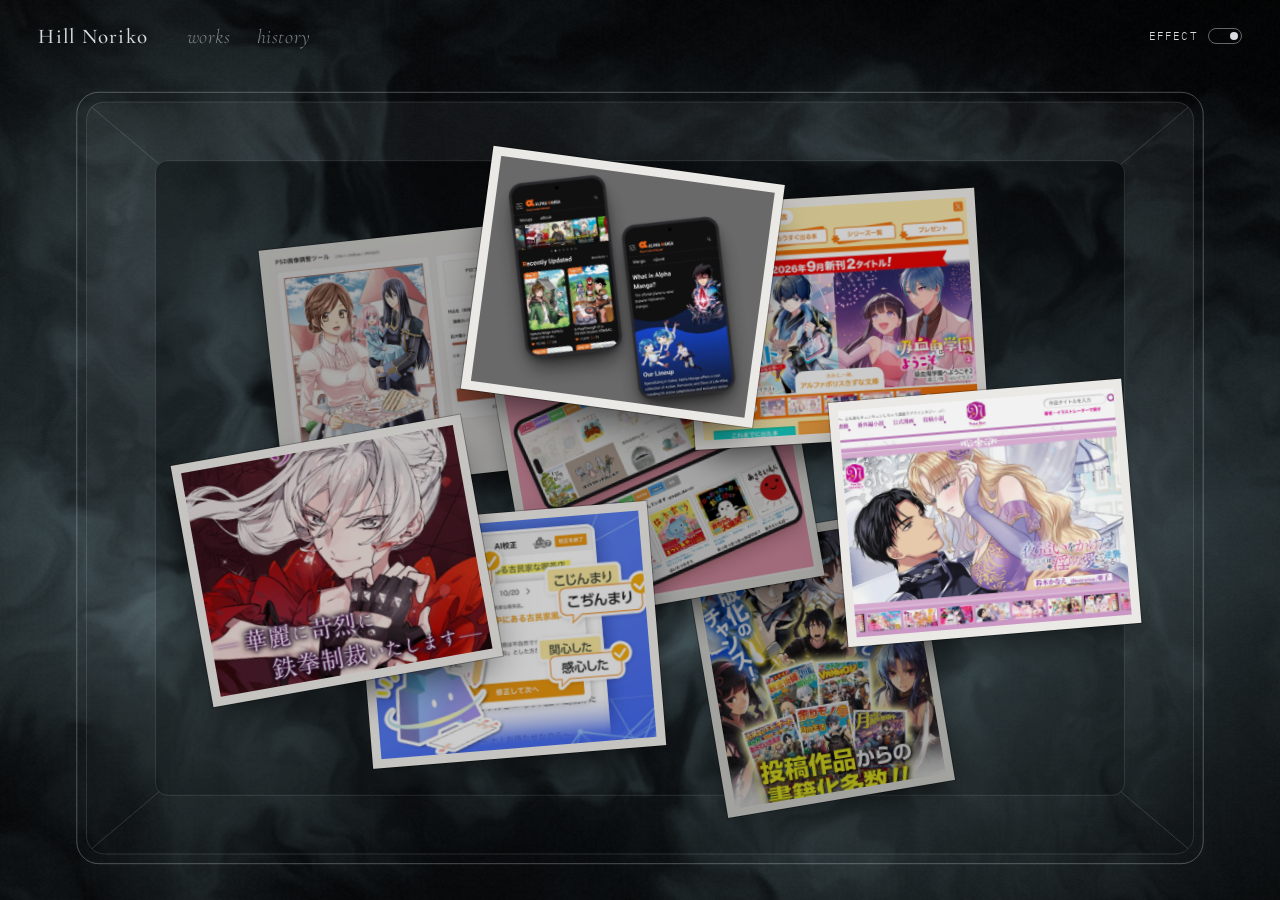
==== commit 6cbf5b1c: "Add files via upload" ====
--- a/index.html
+++ b/index.html
@@ -13,7 +13,7 @@
   <!-- ヘッダーのセリフ体は読み込み完了まで待って表示（代替フォントからの差し替えで文字がズレないように） -->
   <link href="https://fonts.googleapis.com/css2?family=Cormorant+Garamond:ital,wght@0,400;0,500;1,400&display=block" rel="stylesheet">
   <link href="https://fonts.googleapis.com/css2?family=IBM+Plex+Mono:wght@400;500&family=Inter:wght@300;400;500&family=Noto+Sans+JP:wght@300;400;500&family=Noto+Serif+JP:wght@400;500&display=swap" rel="stylesheet">
-  <link rel="stylesheet" href="assets/css/style.css?v=61">
+  <link rel="stylesheet" href="assets/css/style.css?v=72">
   <!-- 効果の初期状態をちらつきなく反映 -->
   <script>
     (function () {
@@ -51,11 +51,11 @@
     <!-- top.js が data/works.js から印画紙を並べます -->
   </main>
 
-  <script src="data/site.js?v=61"></script>
-  <script src="data/works.js?v=61"></script>
-  <script src="assets/js/water.js?v=61"></script>
-  <script src="assets/js/ink.js?v=61"></script>
-  <script src="assets/js/common.js?v=61"></script>
-  <script src="assets/js/top.js?v=61"></script>
+  <script src="data/site.js?v=72"></script>
+  <script src="data/works.js?v=72"></script>
+  <script src="assets/js/water.js?v=72"></script>
+  <script src="assets/js/ink.js?v=72"></script>
+  <script src="assets/js/common.js?v=72"></script>
+  <script src="assets/js/top.js?v=72"></script>
 </body>
 </html>
--- a/assets/css/style.css
+++ b/assets/css/style.css
@@ -536,6 +536,17 @@
   mask-image: var(--m);
 }
 
+/* 読むページ：スクロールした内容がヘッダーの下に溶けて隠れるように */
+.page-works .site-header::before,
+.page-history .site-header::before {
+  content: "";
+  position: absolute;
+  inset: 0 0 -28px 0;
+  z-index: -1;
+  pointer-events: none;
+  background: linear-gradient(to bottom, #07090c 0%, rgba(7, 9, 12, 0.92) 62%, rgba(7, 9, 12, 0) 100%);
+}
+
 /* 今いるページ */
 .site-nav a[aria-current="page"] { color: var(--fg); }
 
@@ -729,7 +740,8 @@
   gap: clamp(40px, 7vw, 110px);
   max-width: 1180px;
   margin: 0 auto;
-  padding: calc(var(--header-h) + 48px) clamp(16px, 4vw, 48px) 140px;
+  /* 下の余白は年表側に持たせ、プロフィールの固定範囲をページの一番下まで続ける */
+  padding: calc(var(--header-h) + 48px) clamp(16px, 4vw, 48px) 0;
 }
 
 /* 左：プロフィール（スクロールしても残る）。読み込み時に左から順にすっと入る */
@@ -741,6 +753,8 @@
   to   { opacity: 1; translate: 0 0; }
 }
 .profile { position: sticky; top: calc(var(--header-h) + 48px); align-self: start; }
+/* 画面に収まらないほど長いときは固定しない（下端でヘッダーに押し上げられるのを防ぐ） */
+.profile.is-static { position: static; }
 .profile__name {
   margin: 0 0 4px;
   font-family: var(--font-serif);
@@ -760,7 +774,7 @@
   display: grid;
   grid-template-columns: auto 1fr;
   gap: 6px 16px;
-  margin: 24px 0 0;
+  margin: 20px 0 0;
   padding-top: 20px;
   border-top: 1px solid var(--line);
   font-size: 12px;
@@ -769,20 +783,31 @@
 }
 .profile__facts dt { font-family: var(--font-serif); font-style: italic; font-size: 14px; color: var(--fg-dim); }
 .profile__facts dd { margin: 0; }
+/* 線の上下の空きは、Tools の上の線とそろえて 20px */
+.profile__note,
+.ink--block .ink__base > .profile__note,
+.ink--block .ink__wet > .profile__note {
+  margin: 20px 0 0;
+  padding-top: 20px;
+  border-top: 1px solid var(--line);
+  font-size: 12px;
+  line-height: 1.7;
+  color: var(--fg-dim);
+}
 
 /* 右：年表 */
 .timeline {
   position: relative;
   list-style: none;
   margin: 0;
-  padding: 8px 0 0;
+  padding: 8px 0 140px;
 }
 .timeline::before {
   content: "";
   position: absolute;
   left: 132px;
   top: 14px;
-  bottom: 0;
+  bottom: 140px;
   width: 1px;
   background: linear-gradient(var(--line), var(--line) 85%, transparent);
 }
